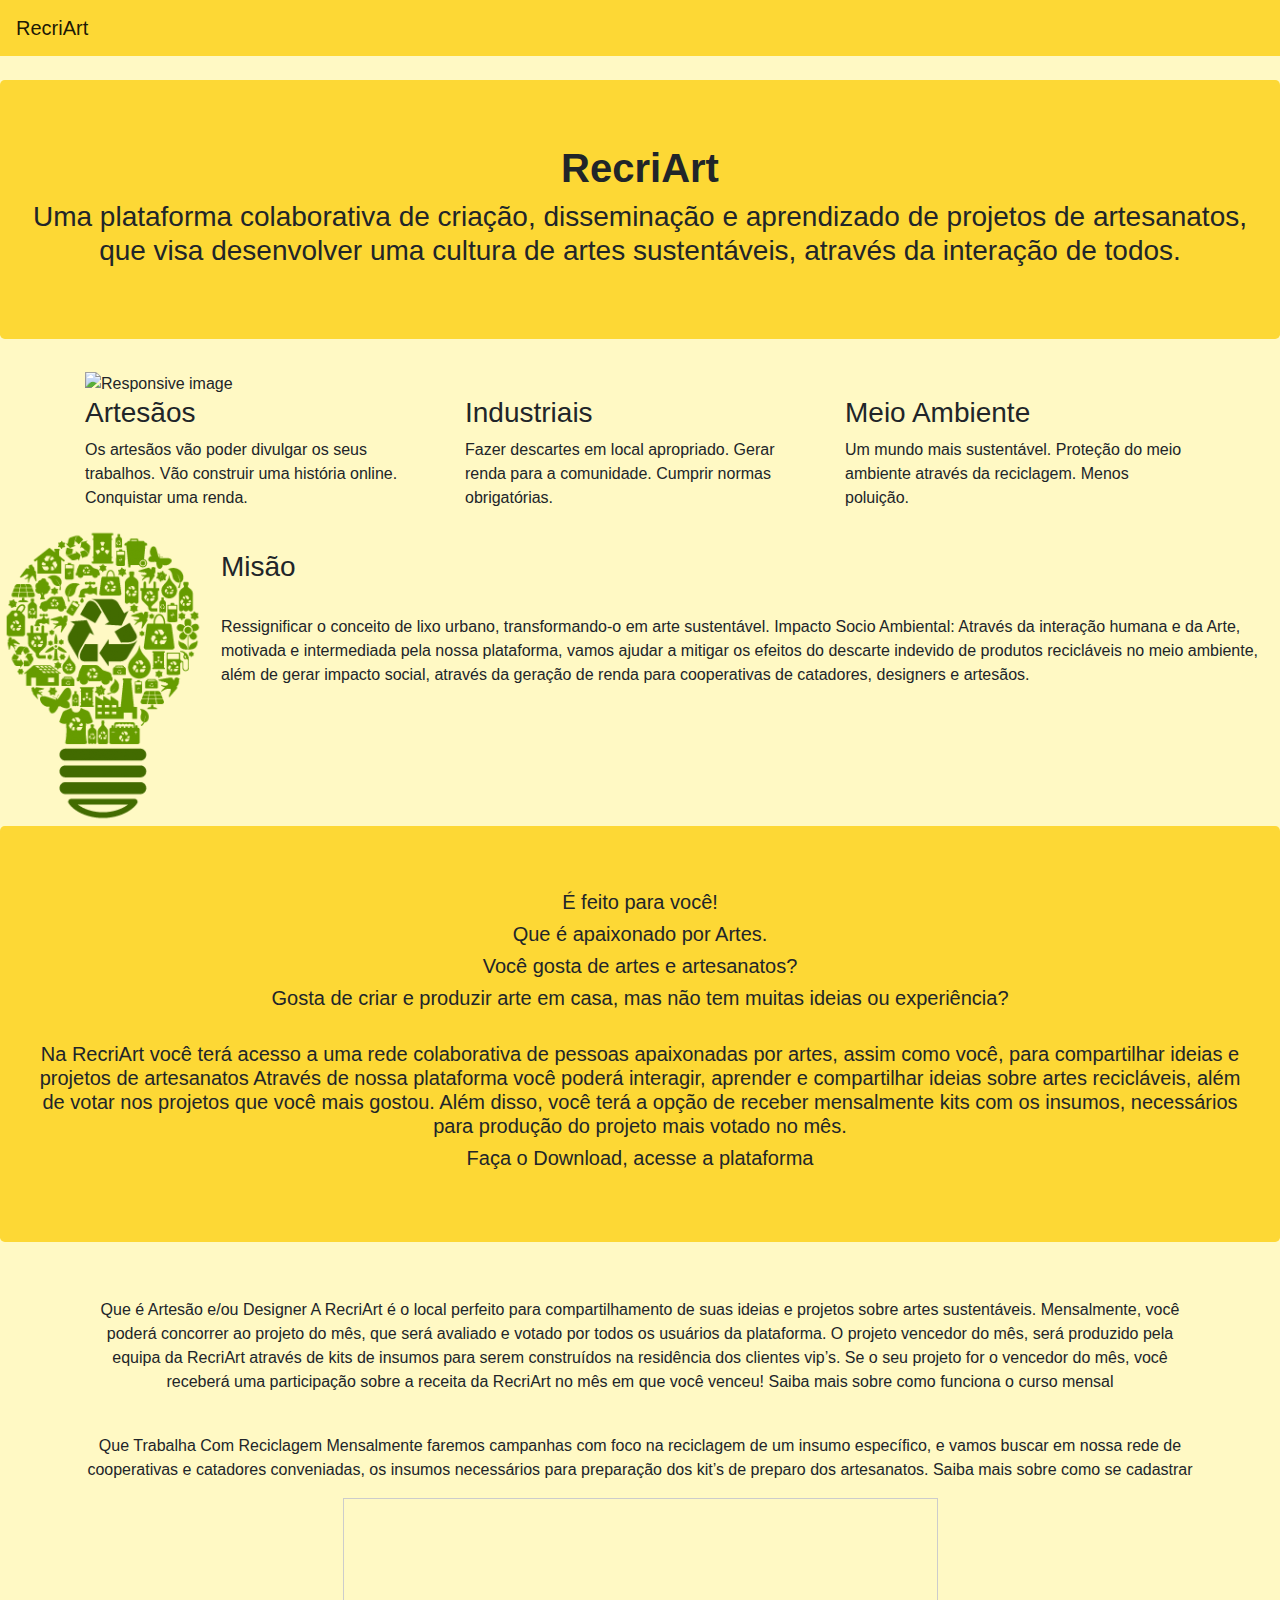
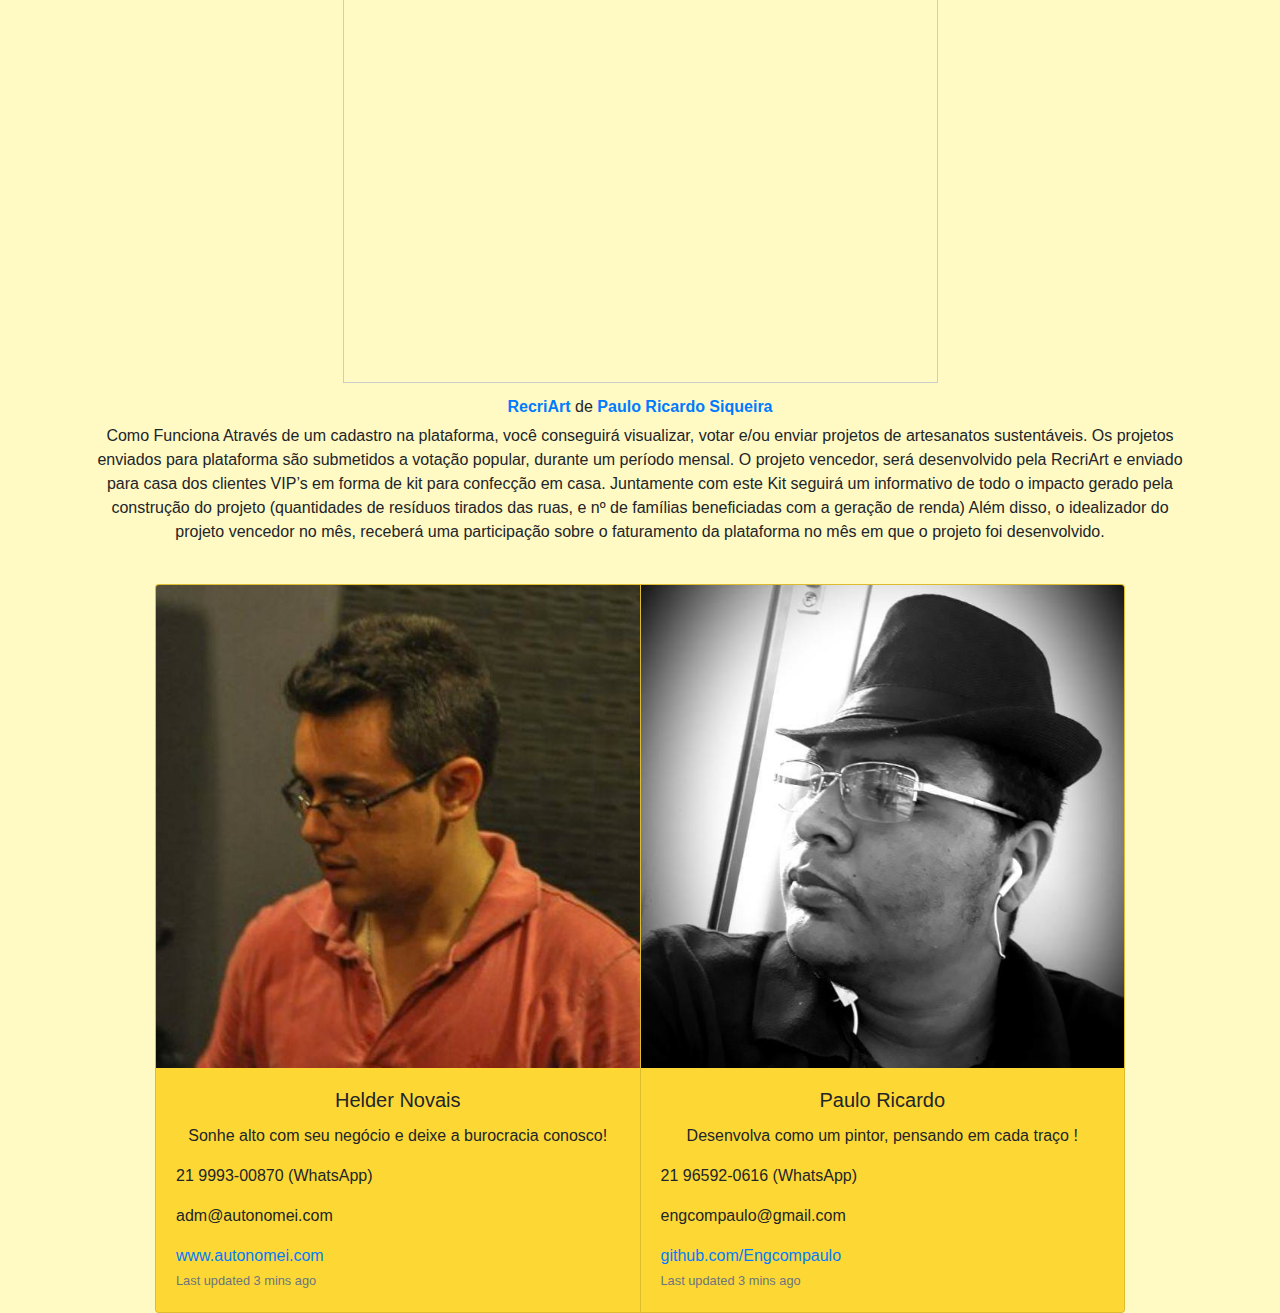
==== index.html @ e6c2ad7c "Adição de cards" ====
<!DOCTYPE html>
<html lang="pt-br">

<head>
  <title>RecriArt</title>
  <link rel="icon" href="./imag/ico.png">
  <meta charset="utf-8">
  <meta name="viewport" content="width=device-width, initial-scale=1">
  <link rel="stylesheet" href="./css/bootstrap.min.css">
  <link rel="stylesheet" href="./css/top.css">
  <script src="https://ajax.googleapis.com/ajax/libs/jquery/3.3.1/jquery.min.js"></script>
  <script src="https://cdnjs.cloudflare.com/ajax/libs/popper.js/1.14.3/umd/popper.min.js"></script>
 
</head>

<body style="background-color:#fff9c4;">
  <nav class="navbar navbar-expand-md  navbar-light" style="background-color: #fdd835;">
    <a class="navbar-brand" href="#">RecriArt</a>
    <button class="navbar-toggler" type="button" data-toggle="collapse" data-target="#collapsibleNavbar">
      <span class="navbar-toggler-icon"></span>
    </button>

    <div class="collapse navbar-collapse" id="collapsibleNavbar">
      <ul class="navbar-nav">
        <li class="nav-item">
          <a class="nav-link" href="#"></a>
        </li>
        <li class="nav-item">
          <a class="nav-link" href="#"></a>
        </li>
        <li class="nav-item">
          <a class="nav-link" href="#"></a>
        </li>
      </ul>
    </div>
  </nav>
  <br>

  <div class="jumbotron text-center" style="background-color: #fdd835;">
    <h1><strong>RecriArt</strong></h1>
    <h3>Uma plataforma colaborativa de criação, disseminação e aprendizado de projetos de artesanatos, que visa desenvolver uma cultura de artes sustentáveis, através da interação de todos.</h3>
  </div>
  <div class="container" > 
    <div class="text-center"></div>
    <img src="./imag/logo.jpeg" class="img-fluid" alt="Responsive image">
    </div>
  </div>
  
  <div class="container">
    <div class="row">
      <div class="col-sm-4">
        <h3>Artesãos</h3>
        <p>Os artesãos vão poder divulgar os seus trabalhos. Vão construir uma história online. Conquistar uma renda. </p>
      </div>
      <div class="col-sm-4">
        <h3>Industriais</h3>
        <p>Fazer descartes em local apropriado. Gerar renda para a comunidade. Cumprir normas obrigatórias.</p>
      </div>
      <div class="col-sm-4">
        <h3>Meio Ambiente</h3>
        <p>Um mundo mais sustentável. Proteção do meio ambiente através da reciclagem. Menos poluição.</p>

      </div>
    </div>
  </div>

  <div class="media">
    <img class="align-self-start mr-3" src="./imag/lamp.png" alt="Generic placeholder image">
    <div class="media-body">
    <br>
      <h3 class="mt-0">Misão</h3>
    <br>  
      <p>Ressignificar o conceito de lixo urbano, transformando-o em arte sustentável. 
          Impacto Socio Ambiental: Através da interação humana e da Arte, motivada e intermediada pela nossa plataforma, vamos ajudar a mitigar os efeitos do descarte indevido de produtos recicláveis no meio ambiente, além de gerar impacto social, através da geração de renda para cooperativas de catadores, designers e artesãos.</p>
    </div>
  </div>

  <div class="jumbotron text-center" style="background-color: #fdd835;">
   <h5>É feito para você!<h5>
   <h5>Que é apaixonado por Artes.</h5>   
   <h5>Você gosta de artes e artesanatos?<h5>
   <h5>Gosta de criar e produzir arte em casa, mas não tem muitas ideias ou experiência?</h5> 
   <br>
   <h5>
      Na RecriArt você terá acesso a uma rede colaborativa de pessoas apaixonadas por artes, assim como você, para compartilhar ideias e projetos de artesanatos 
      Através de nossa plataforma você poderá interagir, aprender e compartilhar ideias sobre artes recicláveis, além de votar nos projetos que você mais gostou.
      Além disso, você terá a opção de receber mensalmente kits com os insumos, necessários para produção do projeto mais votado no mês.
    <h5>
    <h5>Faça o Download, acesse a plataforma</h5>
  </div>

<br>
    <div class="container">
        <p class="text-center">Que é Artesão e/ou Designer 
            A RecriArt é o local perfeito para compartilhamento de suas ideias e projetos sobre artes sustentáveis.
            Mensalmente, você poderá concorrer ao projeto do mês, que será avaliado e votado por todos os usuários da plataforma.     
            O projeto vencedor do mês, será produzido pela equipa da RecriArt através de kits de insumos para serem construídos na residência dos clientes vip’s.
            Se o seu projeto for o vencedor do mês, você receberá uma participação sobre a receita da RecriArt no mês em que você venceu!
            Saiba mais sobre como funciona o curso mensal</p>

    </div>
    <br>
    <div class="container">
        <p class="text-center">Que Trabalha Com Reciclagem
            Mensalmente faremos campanhas com foco na reciclagem de um insumo específico, e vamos buscar em nossa rede de cooperativas e catadores conveniadas, os insumos necessários para preparação dos kit’s de preparo dos artesanatos. 
            Saiba mais sobre como se cadastrar</p>

    </div>
    <div class="text-center">
        <iframe src="https://www.slideshare.net/slideshow/embed_code/key/ahWZTXeyAbTAlf" width="595" height="485" frameborder="0" marginwidth="0" marginheight="0" scrolling="no" style="border:1px solid #CCC; border-width:1px; margin-bottom:5px; max-width: 100%;" allowfullscreen> </iframe> <div style="margin-bottom:5px"> <strong> <a href="//www.slideshare.net/PauloRicardoSiqueira2/recriart" title="RecriArt" target="_blank">RecriArt</a> </strong> de <strong><a href="https://www.slideshare.net/PauloRicardoSiqueira2" target="_blank">Paulo Ricardo Siqueira</a></strong> </div>
    </div>
    <div class="container">
        <p class="text-center">Como Funciona
            Através de um cadastro na plataforma, você conseguirá visualizar, votar e/ou enviar projetos de artesanatos sustentáveis. 
            Os projetos enviados para plataforma são submetidos a votação popular, durante um período mensal.
            O projeto vencedor, será desenvolvido pela RecriArt e enviado para casa dos clientes VIP’s em forma de kit para confecção em casa. 
            Juntamente com este Kit seguirá um informativo de todo o impacto gerado pela construção do projeto (quantidades de resíduos tirados das ruas, e nº de famílias beneficiadas com a geração de renda)
            Além disso, o idealizador do projeto vencedor no mês, receberá uma participação sobre o faturamento da plataforma no mês em que o projeto foi desenvolvido.</p>

    </div>


<br>

<div class="container centralizados" >

<div class="card-group">
    <div class="card " style="background-color: #fdd835;">
      <img class="card-img-top" src="./imag/helder.jpg" alt="Card image cap">
      <div class="card-body">
        <h5 class="card-title text-center">Helder Novais</h5>
        <p class="card-text text-center">Sonhe alto com seu negócio e deixe a burocracia conosco!</p>
        <p class="card-text">21 9993-00870 (WhatsApp)</p>
        <p class="card-text">adm@autonomei.com</p>
        <a class="card-text" href="https://www.autonomei.com">www.autonomei.com</a>  
        <p class="card-text"><small class="text-muted">Last updated 3 mins ago</small></p>
      </div>
    </div>
    <div class="card w-75 p-100" style="background-color: #fdd835;">
      <img class="card-img-top" src="./imag/paulo.jpg" alt="Card image cap">
      <div class="card-body">
        <h5 class="card-title text-center">Paulo Ricardo</h5>
        <p class="card-text text-center">Desenvolva como um pintor, pensando em cada traço !</p>
        <p class="card-text">21 96592-0616 (WhatsApp)</p>
        <p class="card-text">engcompaulo@gmail.com</p>
        <a class="card-text" href="https://github.com/Engcompaulo">github.com/Engcompaulo</a>  
        <p class="card-text"><small class="text-muted">Last updated 3 mins ago</small></p>
      </div>
    </div>
   
    
</div>

</div>


  

  <script src="https://code.jquery.com/jquery-3.3.1.slim.min.js" integrity="sha384-q8i/X+965DzO0rT7abK41JStQIAqVgRVzpbzo5smXKp4YfRvH+8abtTE1Pi6jizo"
    crossorigin="anonymous"></script>
  <script src="https://cdnjs.cloudflare.com/ajax/libs/popper.js/1.14.3/umd/popper.min.js" integrity="sha384-ZMP7rVo3mIykV+2+9J3UJ46jBk0WLaUAdn689aCwoqbBJiSnjAK/l8WvCWPIPm49"
    crossorigin="anonymous"></script>
  <script src="./js/bootstrap.min.js"></script>

</body>



</html>
---- css/top.css ----
.centralizados {
    width: 1000px;
    height: 500px;
}
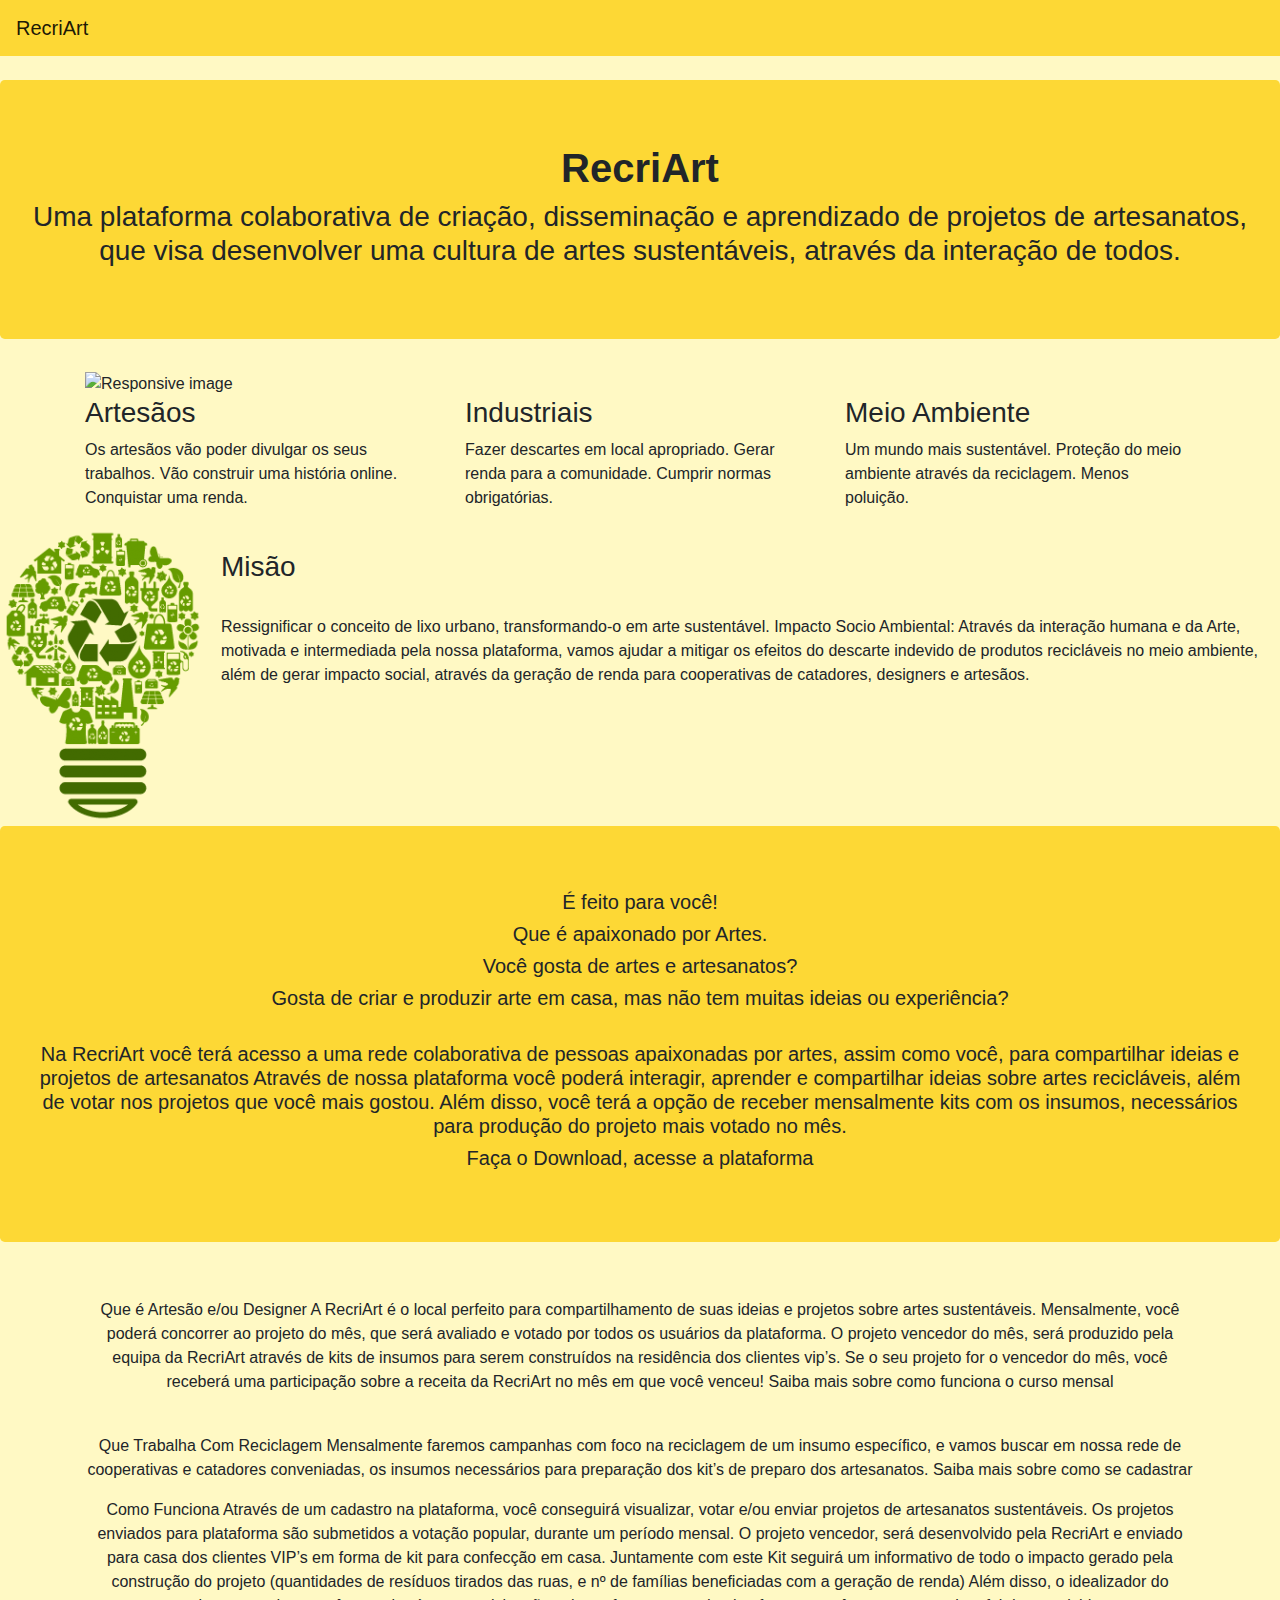
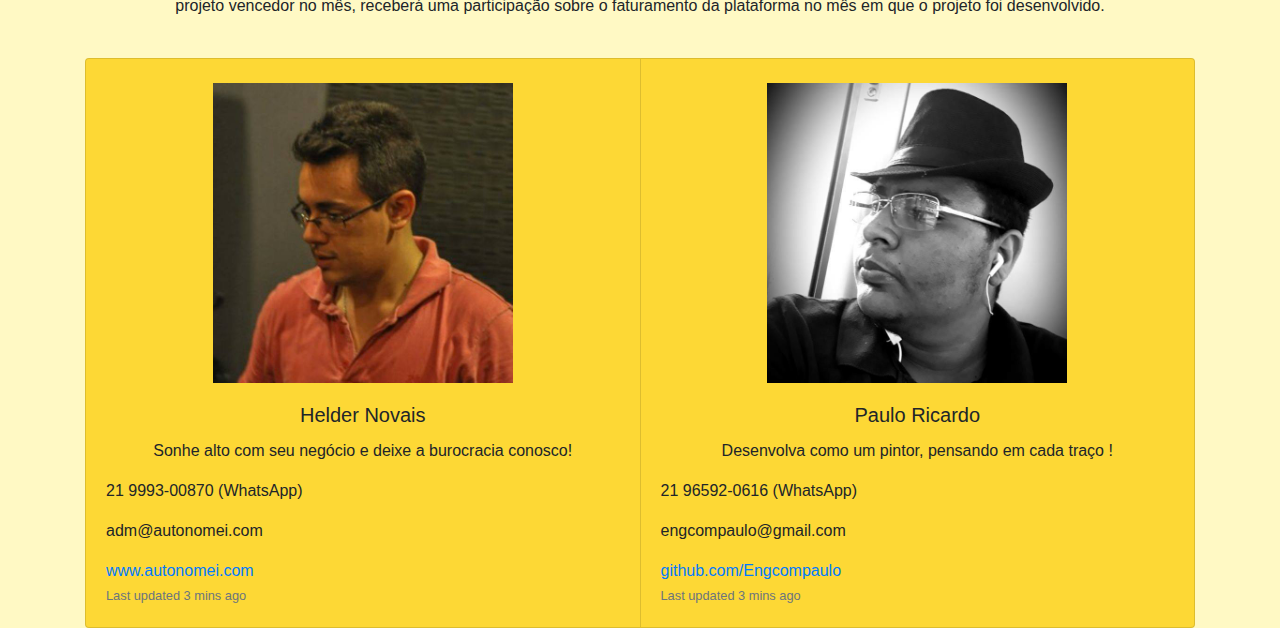
==== commit 67b9709b: "Modificação da apresentação e fotos" ====
--- a/index.html
+++ b/index.html
@@ -106,9 +106,7 @@
             Saiba mais sobre como se cadastrar</p>
 
     </div>
-    <div class="text-center">
-        <iframe src="https://www.slideshare.net/slideshow/embed_code/key/ahWZTXeyAbTAlf" width="595" height="485" frameborder="0" marginwidth="0" marginheight="0" scrolling="no" style="border:1px solid #CCC; border-width:1px; margin-bottom:5px; max-width: 100%;" allowfullscreen> </iframe> <div style="margin-bottom:5px"> <strong> <a href="//www.slideshare.net/PauloRicardoSiqueira2/recriart" title="RecriArt" target="_blank">RecriArt</a> </strong> de <strong><a href="https://www.slideshare.net/PauloRicardoSiqueira2" target="_blank">Paulo Ricardo Siqueira</a></strong> </div>
-    </div>
+   
     <div class="container">
         <p class="text-center">Como Funciona
             Através de um cadastro na plataforma, você conseguirá visualizar, votar e/ou enviar projetos de artesanatos sustentáveis. 
@@ -122,11 +120,14 @@
 
 <br>
 
-<div class="container centralizados" >
+<div class="container" >
 
 <div class="card-group">
-    <div class="card " style="background-color: #fdd835;">
-      <img class="card-img-top" src="./imag/helder.jpg" alt="Card image cap">
+    <div class="card" style="background-color: #fdd835;"  >
+      <div class="text-center">
+          <br>
+        <img class="img-fluid" src="./imag/helder.jpg"  alt="Responsive image" height="300" width="300">
+      </div>
       <div class="card-body">
         <h5 class="card-title text-center">Helder Novais</h5>
         <p class="card-text text-center">Sonhe alto com seu negócio e deixe a burocracia conosco!</p>
@@ -136,8 +137,11 @@
         <p class="card-text"><small class="text-muted">Last updated 3 mins ago</small></p>
       </div>
     </div>
-    <div class="card w-75 p-100" style="background-color: #fdd835;">
-      <img class="card-img-top" src="./imag/paulo.jpg" alt="Card image cap">
+    <div class="card" style="background-color: #fdd835;">
+      <div class="text-center">
+          <br>
+        <img class="img-fluid "  src="./imag/paulo.jpg" alt="Card image cap" height="300" width="300">
+      </div>
       <div class="card-body">
         <h5 class="card-title text-center">Paulo Ricardo</h5>
         <p class="card-text text-center">Desenvolva como um pintor, pensando em cada traço !</p>
@@ -147,7 +151,7 @@
         <p class="card-text"><small class="text-muted">Last updated 3 mins ago</small></p>
       </div>
     </div>
-   
+
     
 </div>
 
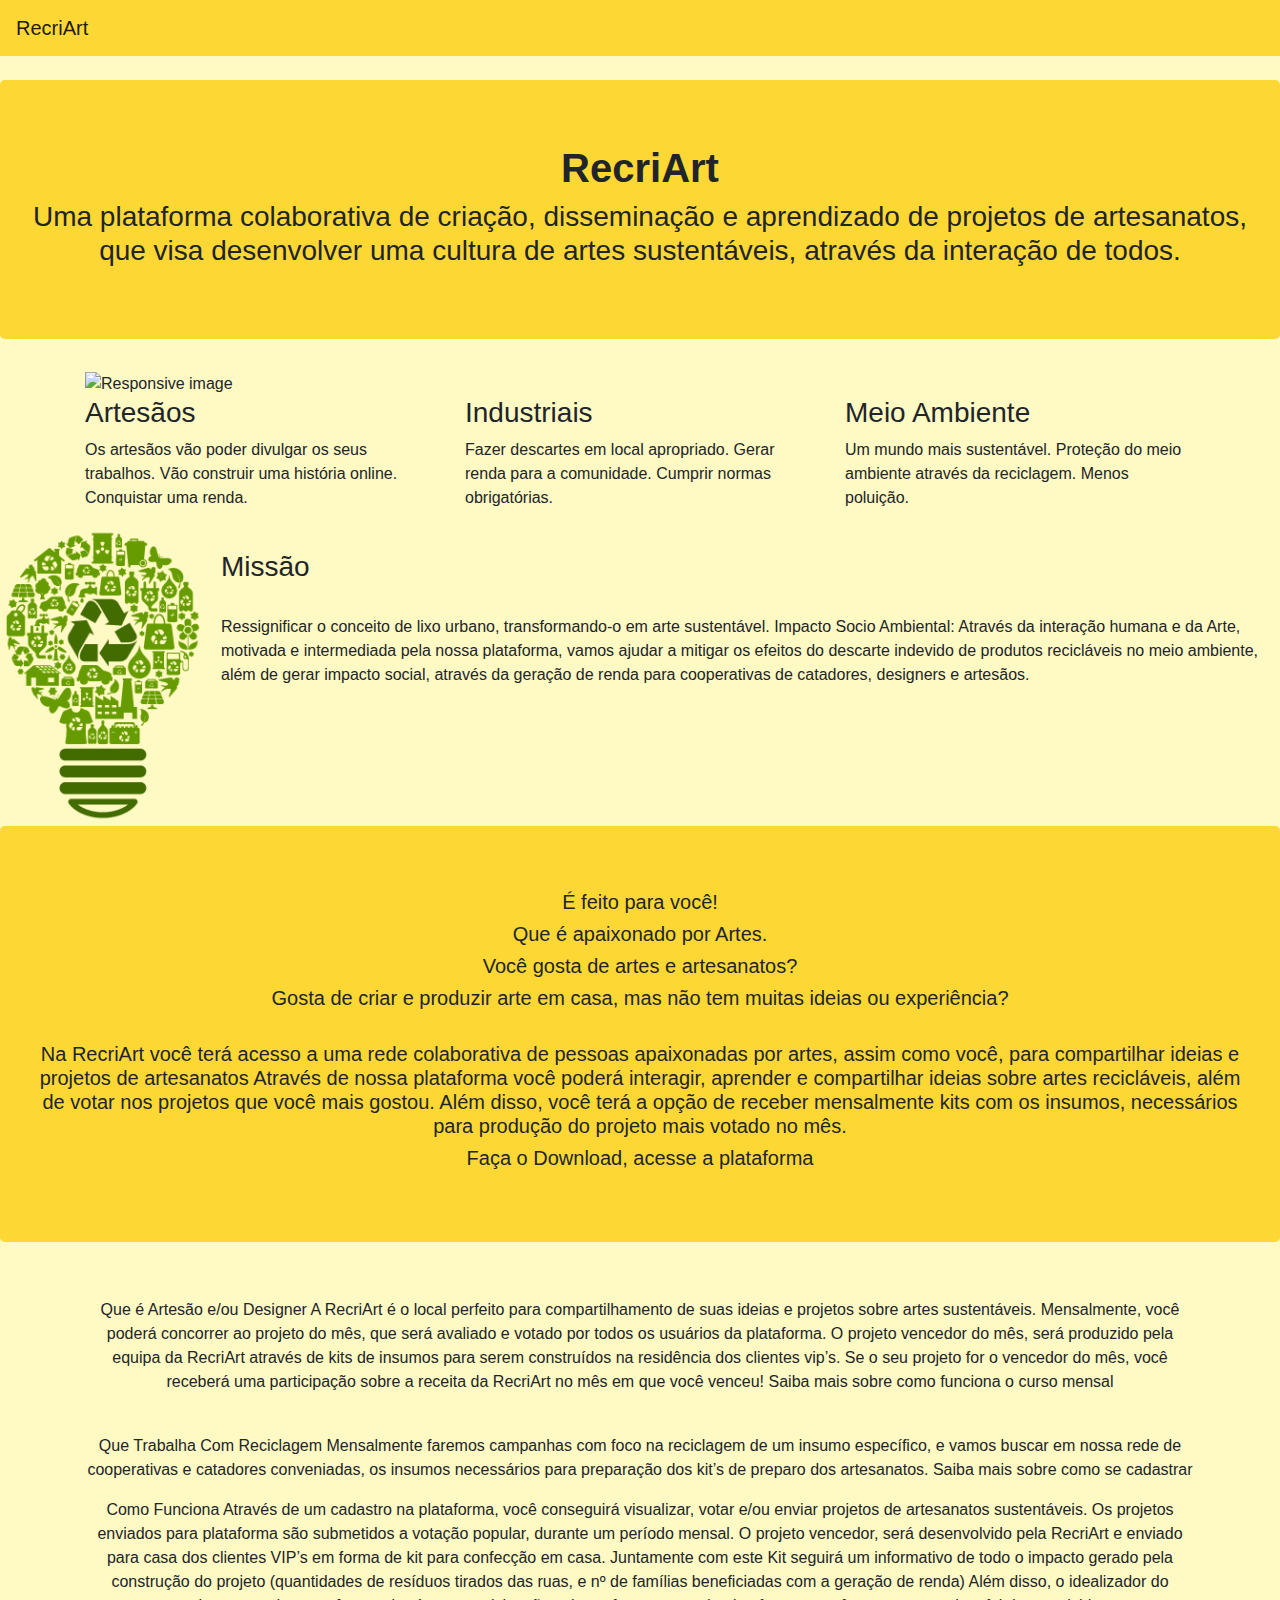
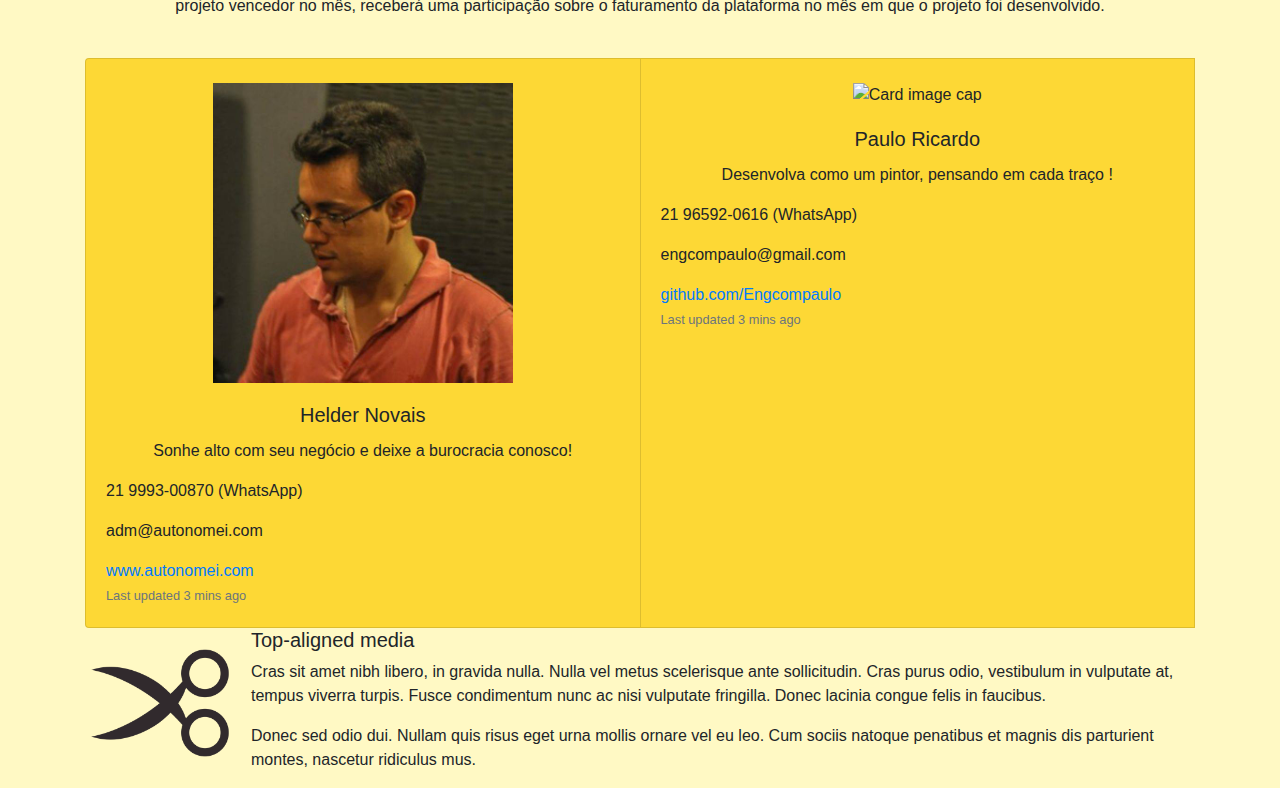
==== commit 5cbfcad2: "Update index.html" ====
--- a/index.html
+++ b/index.html
@@ -68,7 +68,7 @@
     <img class="align-self-start mr-3" src="./imag/lamp.png" alt="Generic placeholder image">
     <div class="media-body">
     <br>
-      <h3 class="mt-0">Misão</h3>
+      <h3 class="mt-0">Missão</h3>
     <br>  
       <p>Ressignificar o conceito de lixo urbano, transformando-o em arte sustentável. 
           Impacto Socio Ambiental: Através da interação humana e da Arte, motivada e intermediada pela nossa plataforma, vamos ajudar a mitigar os efeitos do descarte indevido de produtos recicláveis no meio ambiente, além de gerar impacto social, através da geração de renda para cooperativas de catadores, designers e artesãos.</p>
@@ -140,7 +140,7 @@
     <div class="card" style="background-color: #fdd835;">
       <div class="text-center">
           <br>
-        <img class="img-fluid "  src="./imag/paulo.jpg" alt="Card image cap" height="300" width="300">
+        <img class="img-fluid "  src="./imag/paulo2.jpg" alt="Card image cap" height="300" width="300">
       </div>
       <div class="card-body">
         <h5 class="card-title text-center">Paulo Ricardo</h5>
@@ -151,6 +151,15 @@
         <p class="card-text"><small class="text-muted">Last updated 3 mins ago</small></p>
       </div>
     </div>
+<br>
+    <div class="media">
+        <img class="align-self-start mr-3" src="./imag/t.png" alt="Generic placeholder image" height="150" width="150">
+        <div class="media-body">
+          <h5 class="mt-0">Top-aligned media</h5>
+          <p>Cras sit amet nibh libero, in gravida nulla. Nulla vel metus scelerisque ante sollicitudin. Cras purus odio, vestibulum in vulputate at, tempus viverra turpis. Fusce condimentum nunc ac nisi vulputate fringilla. Donec lacinia congue felis in faucibus.</p>
+          <p>Donec sed odio dui. Nullam quis risus eget urna mollis ornare vel eu leo. Cum sociis natoque penatibus et magnis dis parturient montes, nascetur ridiculus mus.</p>
+        </div>
+      </div>
 
     
 </div>
@@ -170,4 +179,4 @@
 
 
 
-</html>+</html>
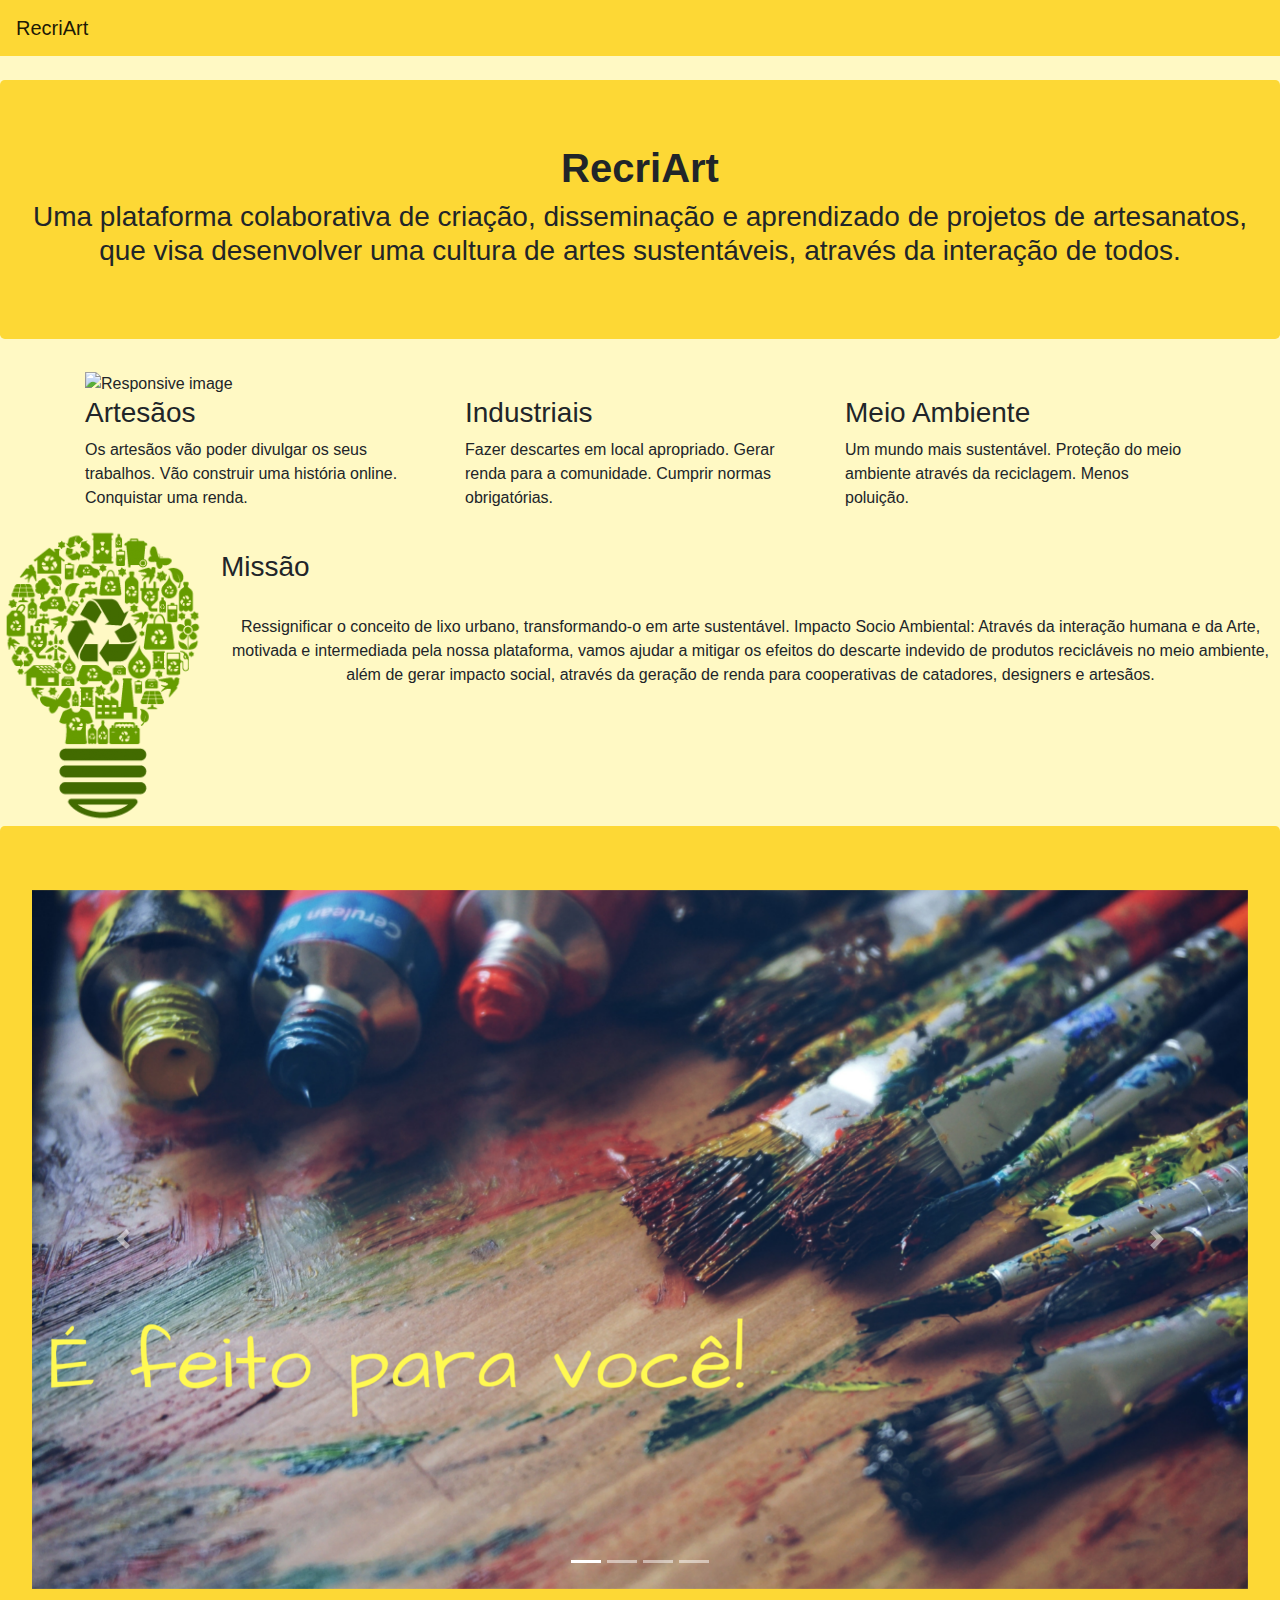
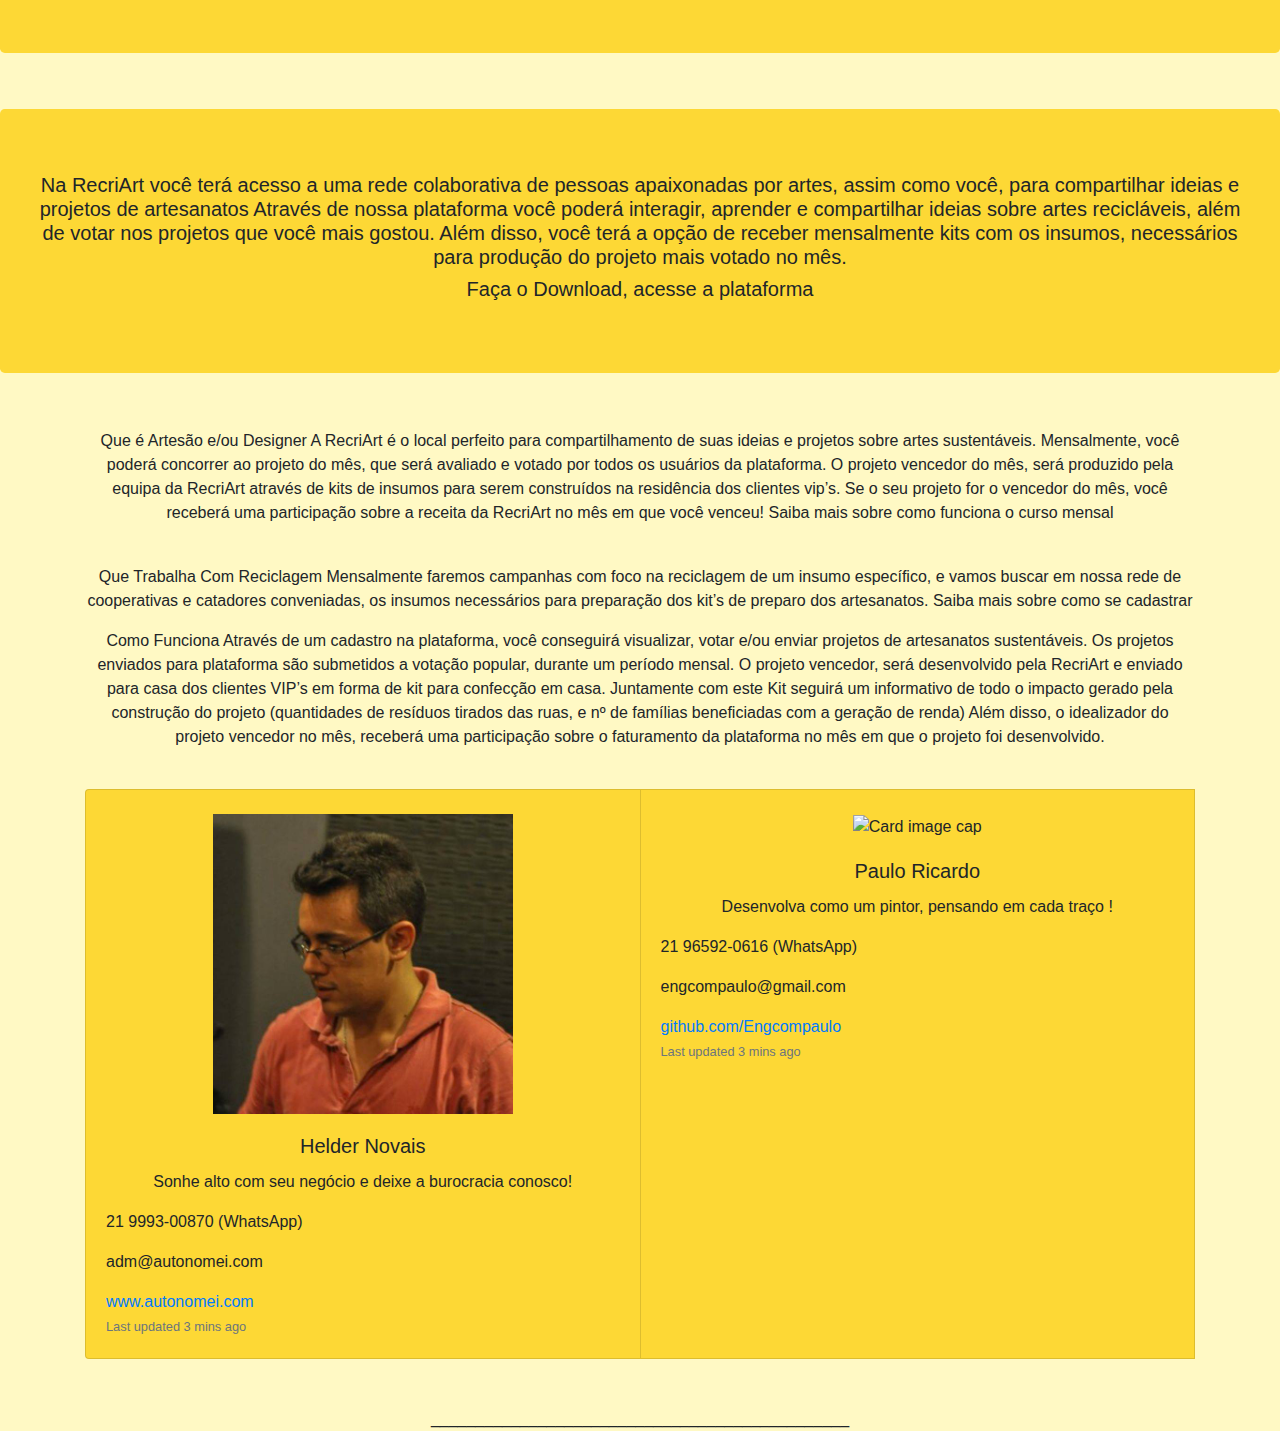
==== commit 6d12f7cf: "Adicionado o carousel" ====
--- a/index.html
+++ b/index.html
@@ -70,18 +70,52 @@
     <br>
       <h3 class="mt-0">Missão</h3>
     <br>  
-      <p>Ressignificar o conceito de lixo urbano, transformando-o em arte sustentável. 
+	<div class="text-center">
+	<p>Ressignificar o conceito de lixo urbano, transformando-o em arte sustentável. 
           Impacto Socio Ambiental: Através da interação humana e da Arte, motivada e intermediada pela nossa plataforma, vamos ajudar a mitigar os efeitos do descarte indevido de produtos recicláveis no meio ambiente, além de gerar impacto social, através da geração de renda para cooperativas de catadores, designers e artesãos.</p>
+	
+	</div>
+      
     </div>
   </div>
 
   <div class="jumbotron text-center" style="background-color: #fdd835;">
-   <h5>É feito para você!<h5>
-   <h5>Que é apaixonado por Artes.</h5>   
-   <h5>Você gosta de artes e artesanatos?<h5>
-   <h5>Gosta de criar e produzir arte em casa, mas não tem muitas ideias ou experiência?</h5> 
-   <br>
-   <h5>
+	<div id="carouselExampleIndicators" class="carousel slide" data-ride="carousel">
+  <ol class="carousel-indicators">
+    <li data-target="#carouselExampleIndicators" data-slide-to="0" class="active"></li>
+    <li data-target="#carouselExampleIndicators" data-slide-to="1"></li>
+    <li data-target="#carouselExampleIndicators" data-slide-to="2"></li>
+	<li data-target="#carouselExampleIndicators" data-slide-to="3"></li>
+  </ol>
+  <div class="carousel-inner">
+    <div class="carousel-item active">
+      <img class="d-block w-100" src="./imag/1.png" alt="First slide">
+    </div>
+    <div class="carousel-item">
+      <img class="d-block w-100" src="./imag/2.png" alt="First slide">
+    </div>
+    <div class="carousel-item">
+      <img class="d-block w-100" src="./imag/3.png" alt="First slide">
+    </div>
+	<div class="carousel-item">
+      <img class="d-block w-100" src="./imag/4.png" alt="First slide">
+    </div>
+  </div>
+  <a class="carousel-control-prev" href="#carouselExampleIndicators" role="button" data-slide="prev">
+    <span class="carousel-control-prev-icon" aria-hidden="true"></span>
+    <span class="sr-only">Previous</span>
+  </a>
+  <a class="carousel-control-next" href="#carouselExampleIndicators" role="button" data-slide="next">
+    <span class="carousel-control-next-icon" aria-hidden="true"></span>
+    <span class="sr-only">Next</span>
+  </a>
+</div>
+  </div>
+	
+  <br>
+  
+  <div class="jumbotron text-center" style="background-color: #fdd835;">
+      <h5>
       Na RecriArt você terá acesso a uma rede colaborativa de pessoas apaixonadas por artes, assim como você, para compartilhar ideias e projetos de artesanatos 
       Através de nossa plataforma você poderá interagir, aprender e compartilhar ideias sobre artes recicláveis, além de votar nos projetos que você mais gostou.
       Além disso, você terá a opção de receber mensalmente kits com os insumos, necessários para produção do projeto mais votado no mês.
@@ -152,6 +186,8 @@
       </div>
     </div>
 <br>
+
+<!--
     <div class="media">
         <img class="align-self-start mr-3" src="./imag/t.png" alt="Generic placeholder image" height="150" width="150">
         <div class="media-body">
@@ -161,12 +197,16 @@
         </div>
       </div>
 
-    
-</div>
-
-</div>
-
-
+ -->
+
+</div>
+</div>
+
+<br> 
+<br>
+<div class="text-center">
+_______________________________________________
+</div>
   
 
   <script src="https://code.jquery.com/jquery-3.3.1.slim.min.js" integrity="sha384-q8i/X+965DzO0rT7abK41JStQIAqVgRVzpbzo5smXKp4YfRvH+8abtTE1Pi6jizo"
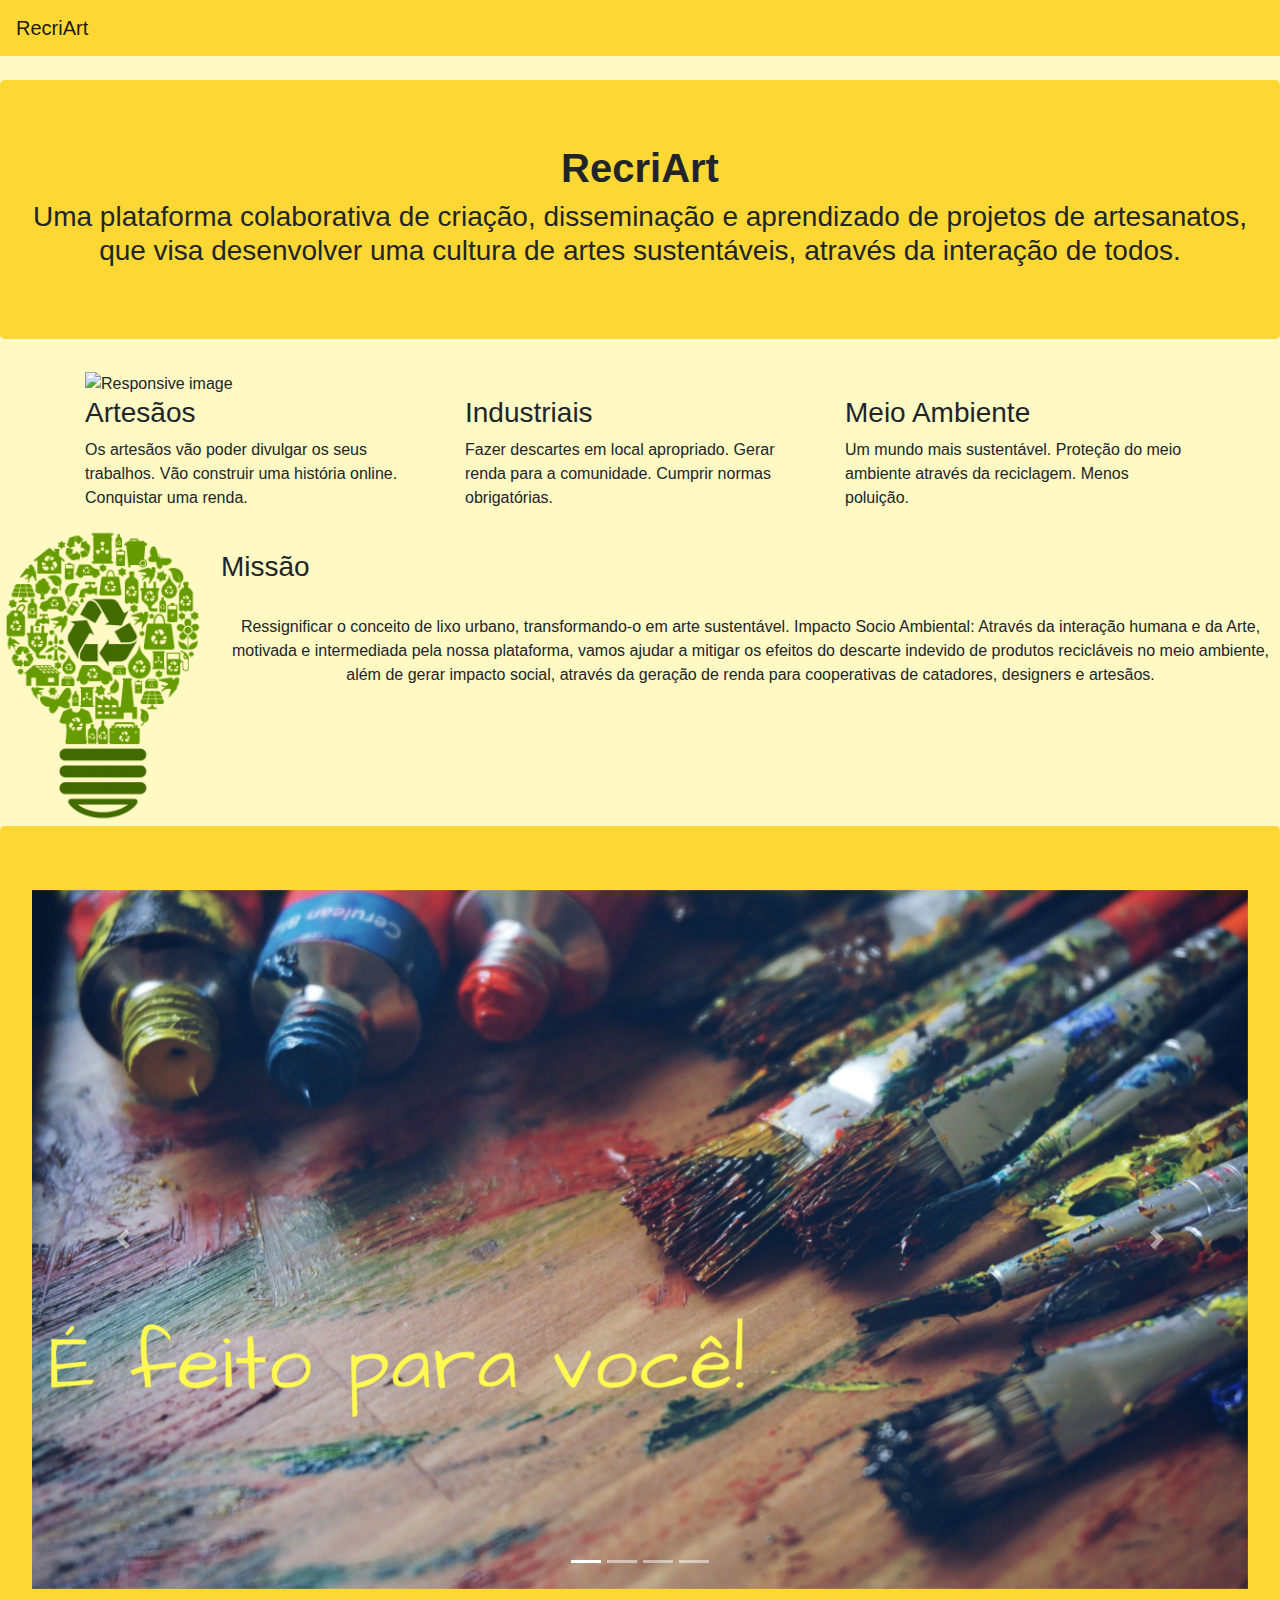
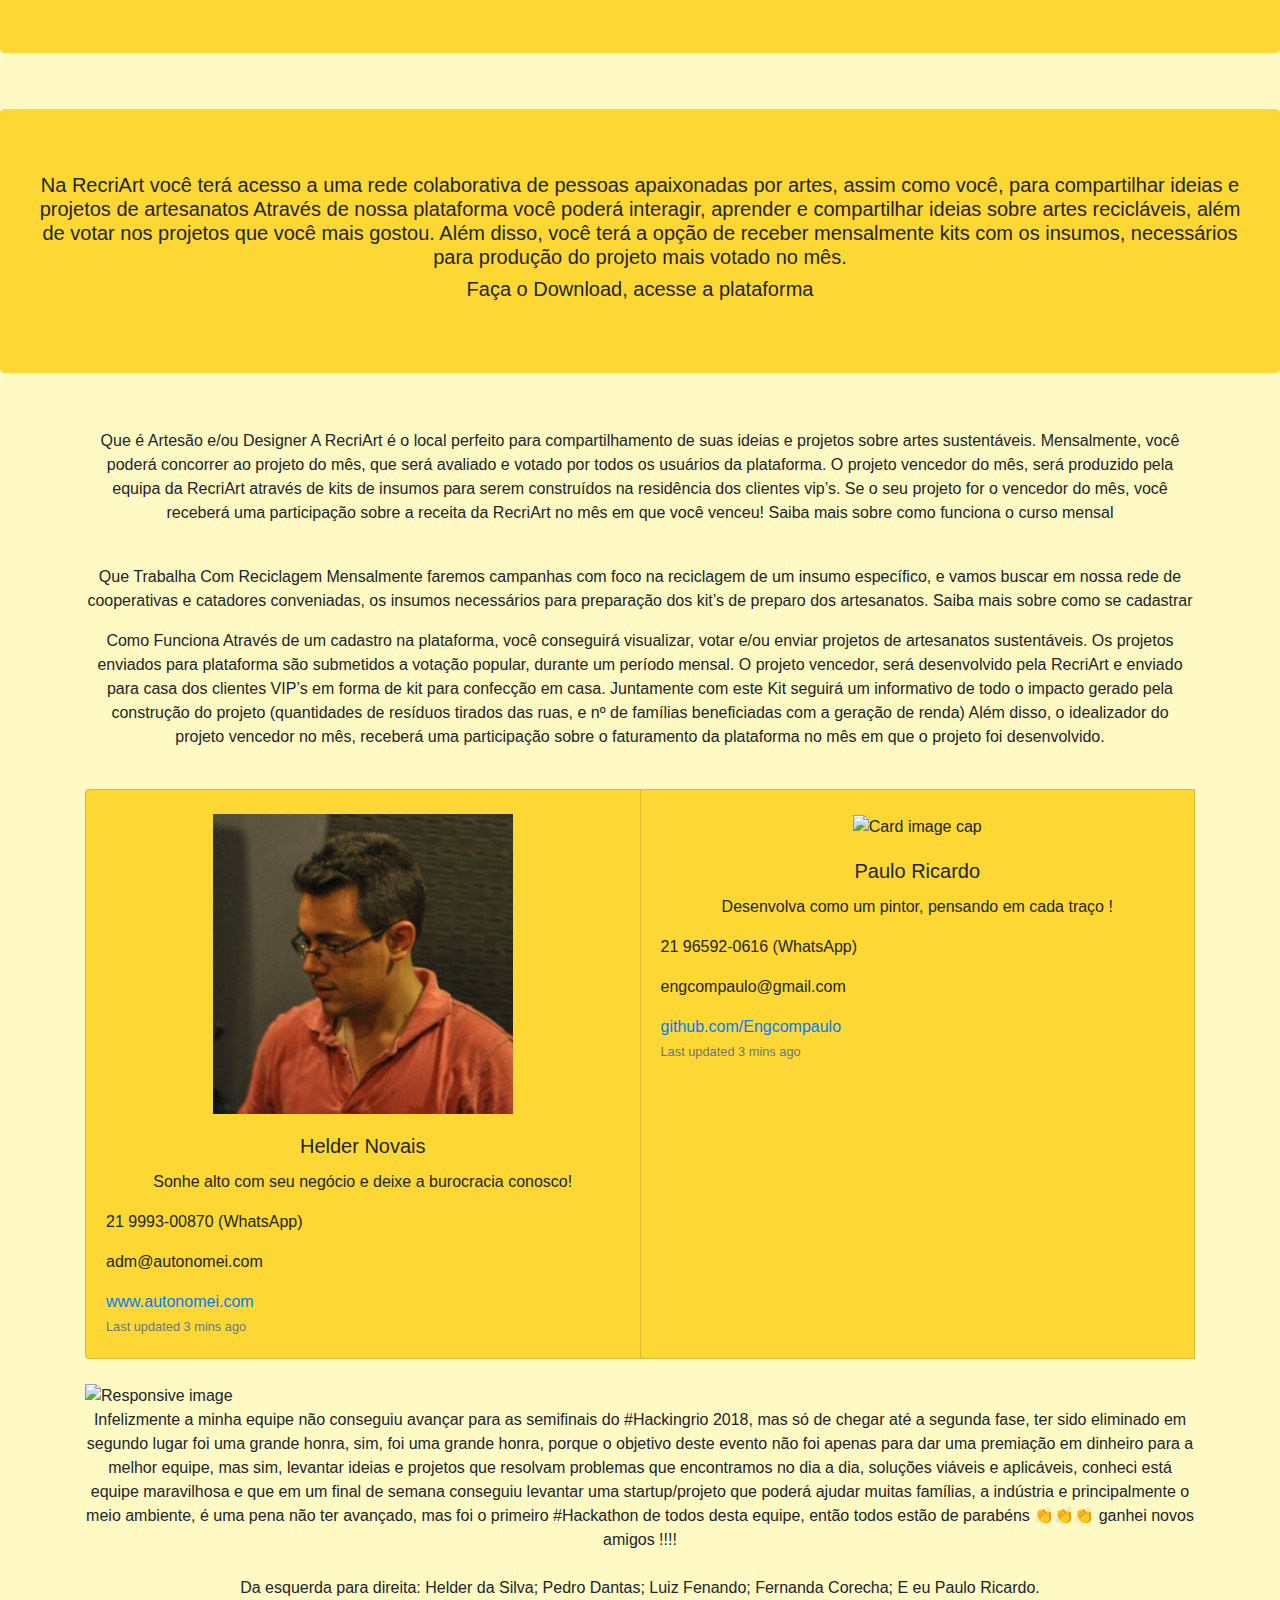
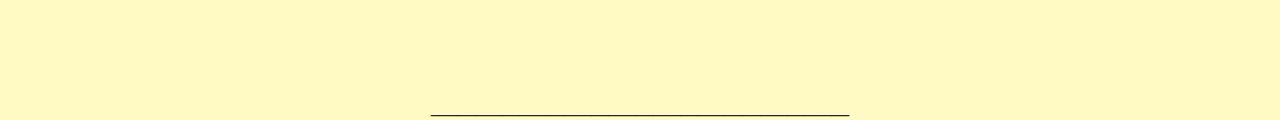
==== commit 29073ffa: "Modificação visual" ====
--- a/index.html
+++ b/index.html
@@ -184,7 +184,11 @@
         <a class="card-text" href="https://github.com/Engcompaulo">github.com/Engcompaulo</a>  
         <p class="card-text"><small class="text-muted">Last updated 3 mins ago</small></p>
       </div>
-    </div>
+	  <br>
+	<br>
+    </div>
+
+	
 <br>
 
 <!--
@@ -201,6 +205,32 @@
 
 </div>
 </div>
+<br>
+<div class="container" > 
+    <div class="text-center"></div>
+    <img src="https://image-store.slidesharecdn.com/a71ed96b-03c0-448b-932c-2a1f66458fe8-original.jpeg" class="img-fluid" alt="Responsive image">
+    </div>
+  </div>
+<div class="container text-center">
+Infelizmente a minha equipe não conseguiu avançar para as semifinais do #Hackingrio 2018, mas só de chegar até a segunda fase, ter sido eliminado em segundo lugar foi uma grande honra, sim, foi uma grande honra, porque o objetivo deste evento não foi apenas para dar uma premiação em dinheiro para a melhor equipe, mas sim, levantar ideias e projetos que resolvam problemas que encontramos no dia a dia, soluções viáveis e aplicáveis, conheci está equipe maravilhosa e que em um final de semana conseguiu levantar uma startup/projeto que poderá ajudar muitas famílias, a indústria e principalmente o meio ambiente, é uma pena não ter avançado, mas foi o primeiro #Hackathon de todos desta equipe, então todos estão de parabéns 👏👏👏 ganhei novos amigos !!!!
+</div>
+<br>
+<div class="container text-center">
+Da esquerda para direita:
+
+Helder da Silva;
+
+Pedro Dantas;
+
+Luiz Fenando;
+
+Fernanda Corecha;
+
+E eu Paulo Ricardo.
+</div>
+<br>
+<br>
+
 
 <br> 
 <br>
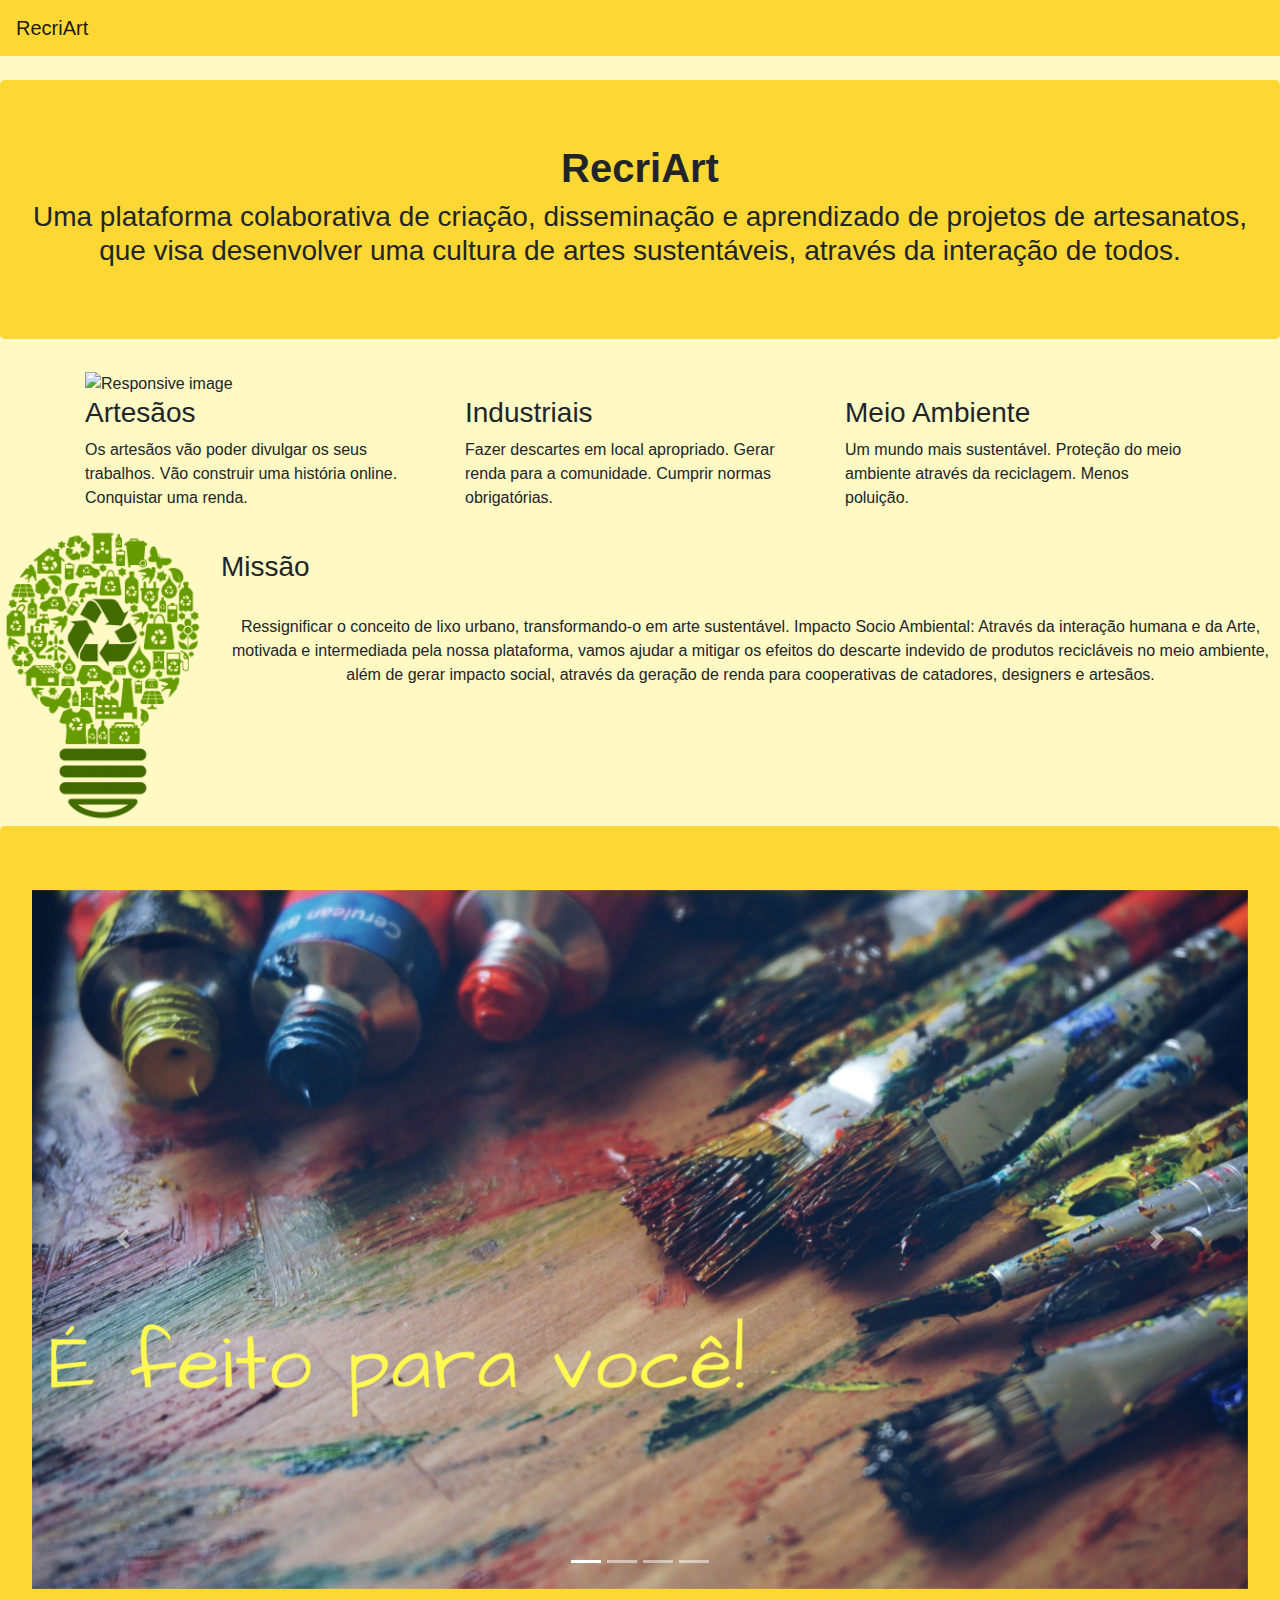
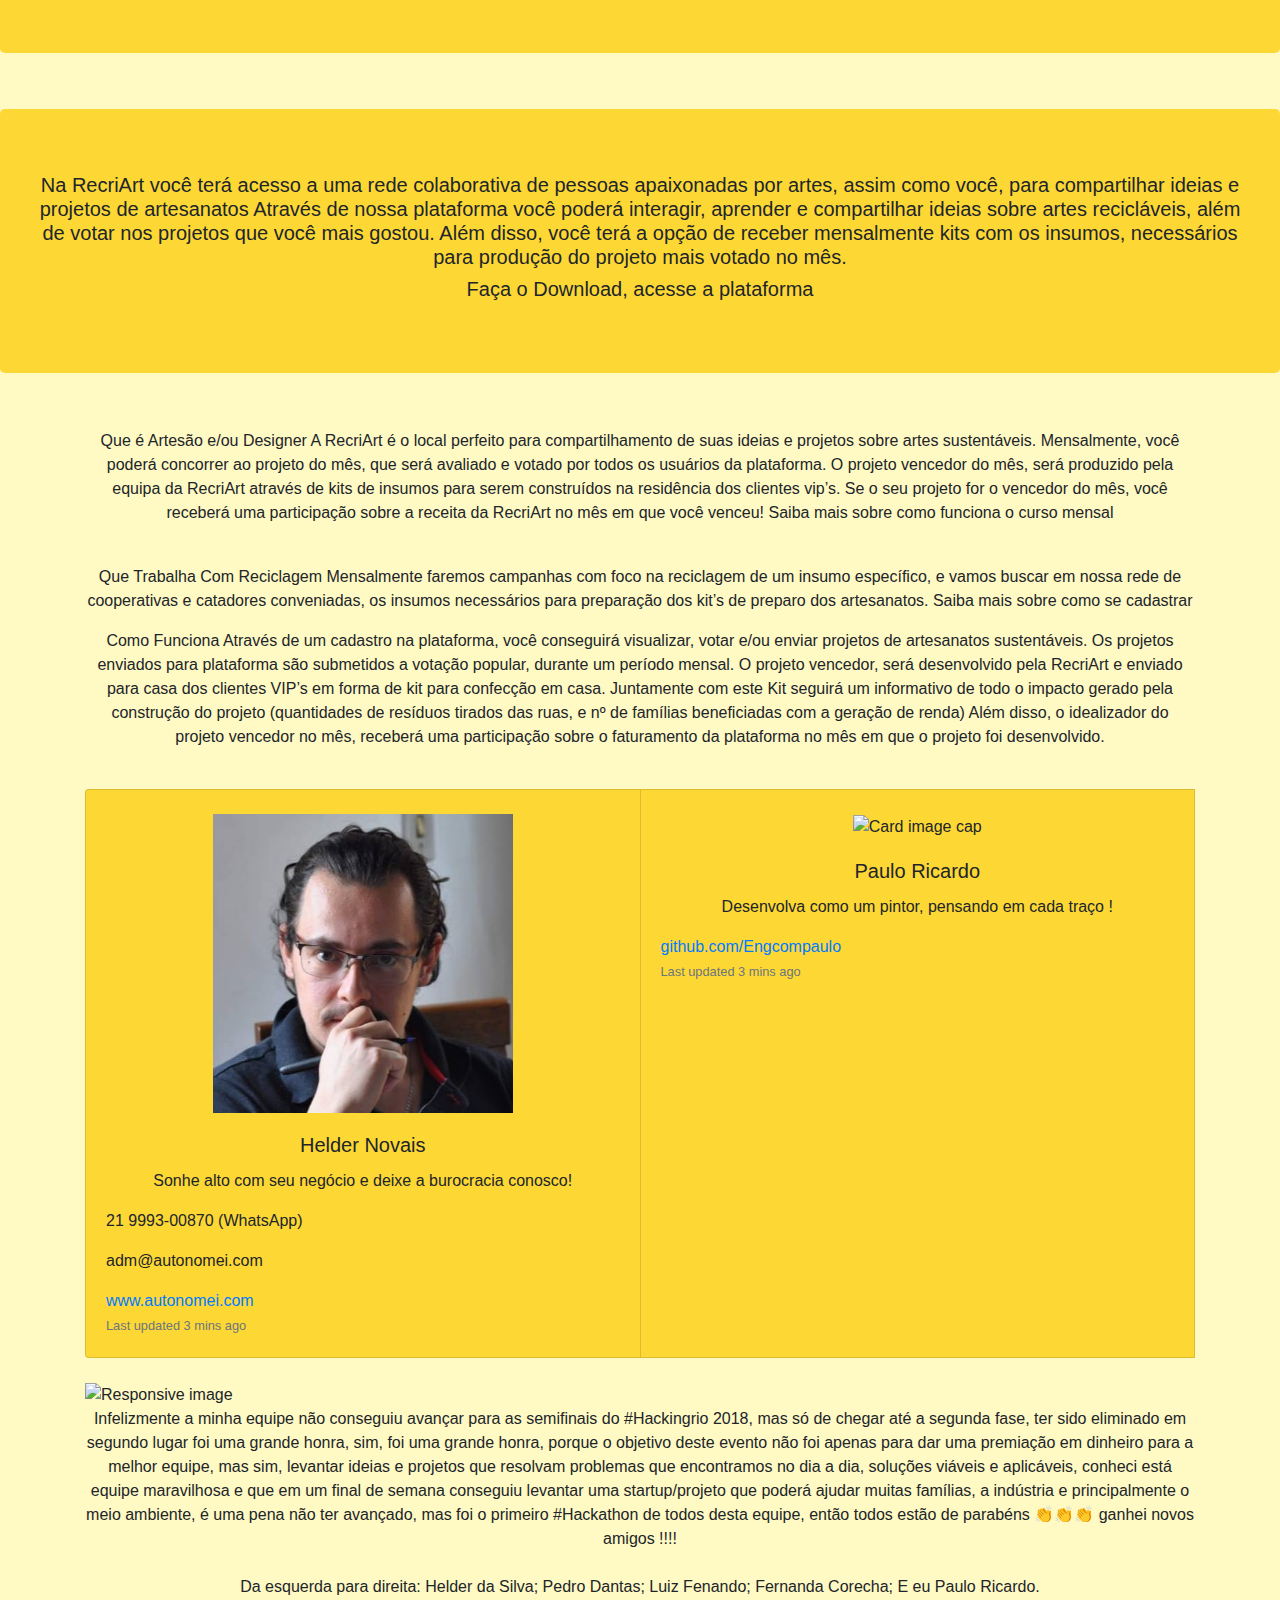
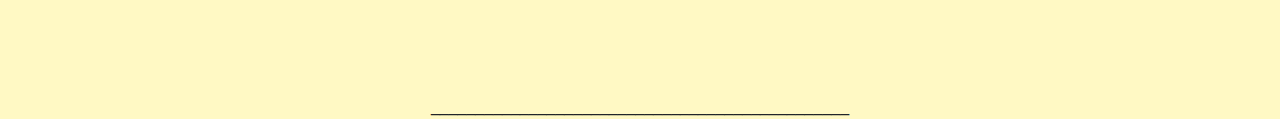
==== commit 99891ec7: "Ajuste de cont" ====
--- a/index.html
+++ b/index.html
@@ -179,8 +179,8 @@
       <div class="card-body">
         <h5 class="card-title text-center">Paulo Ricardo</h5>
         <p class="card-text text-center">Desenvolva como um pintor, pensando em cada traço !</p>
-        <p class="card-text">21 96592-0616 (WhatsApp)</p>
-        <p class="card-text">engcompaulo@gmail.com</p>
+        <p class="card-text"></p>
+        <p class="card-text"></p>
         <a class="card-text" href="https://github.com/Engcompaulo">github.com/Engcompaulo</a>  
         <p class="card-text"><small class="text-muted">Last updated 3 mins ago</small></p>
       </div>
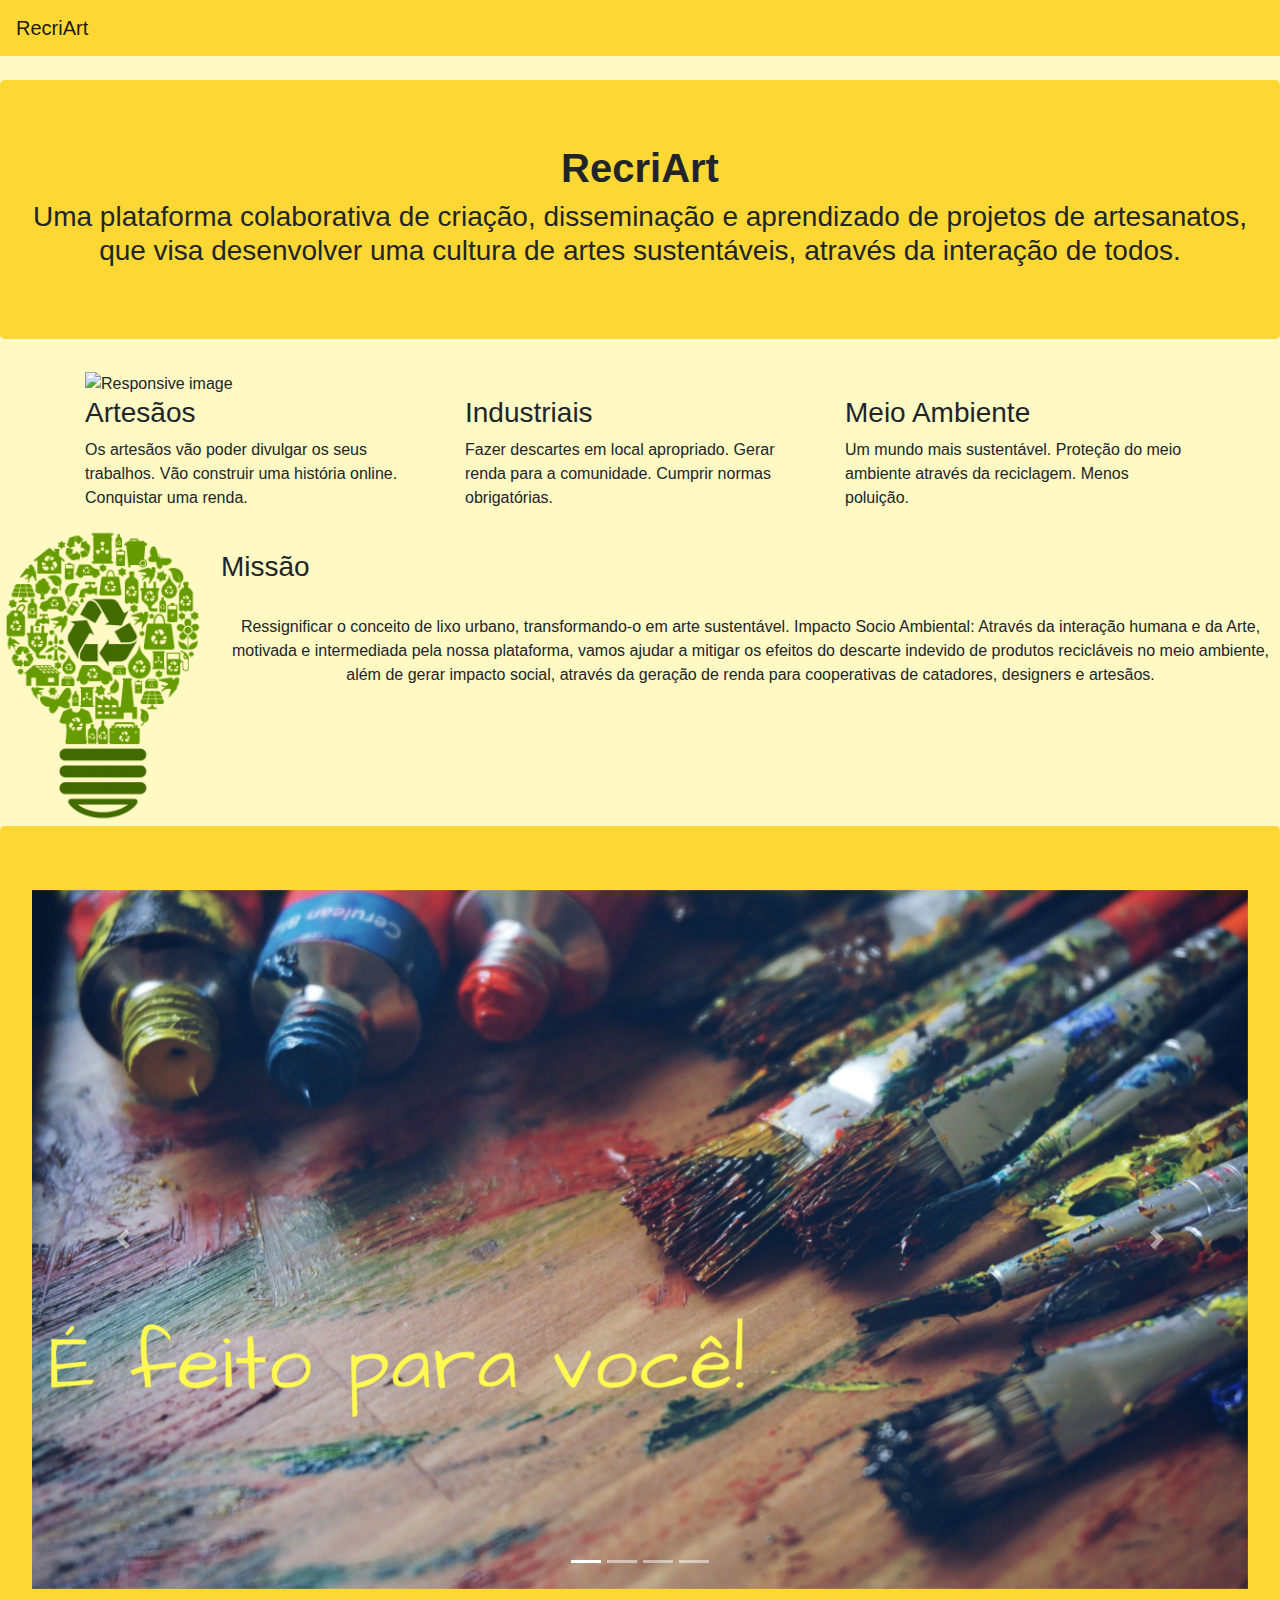
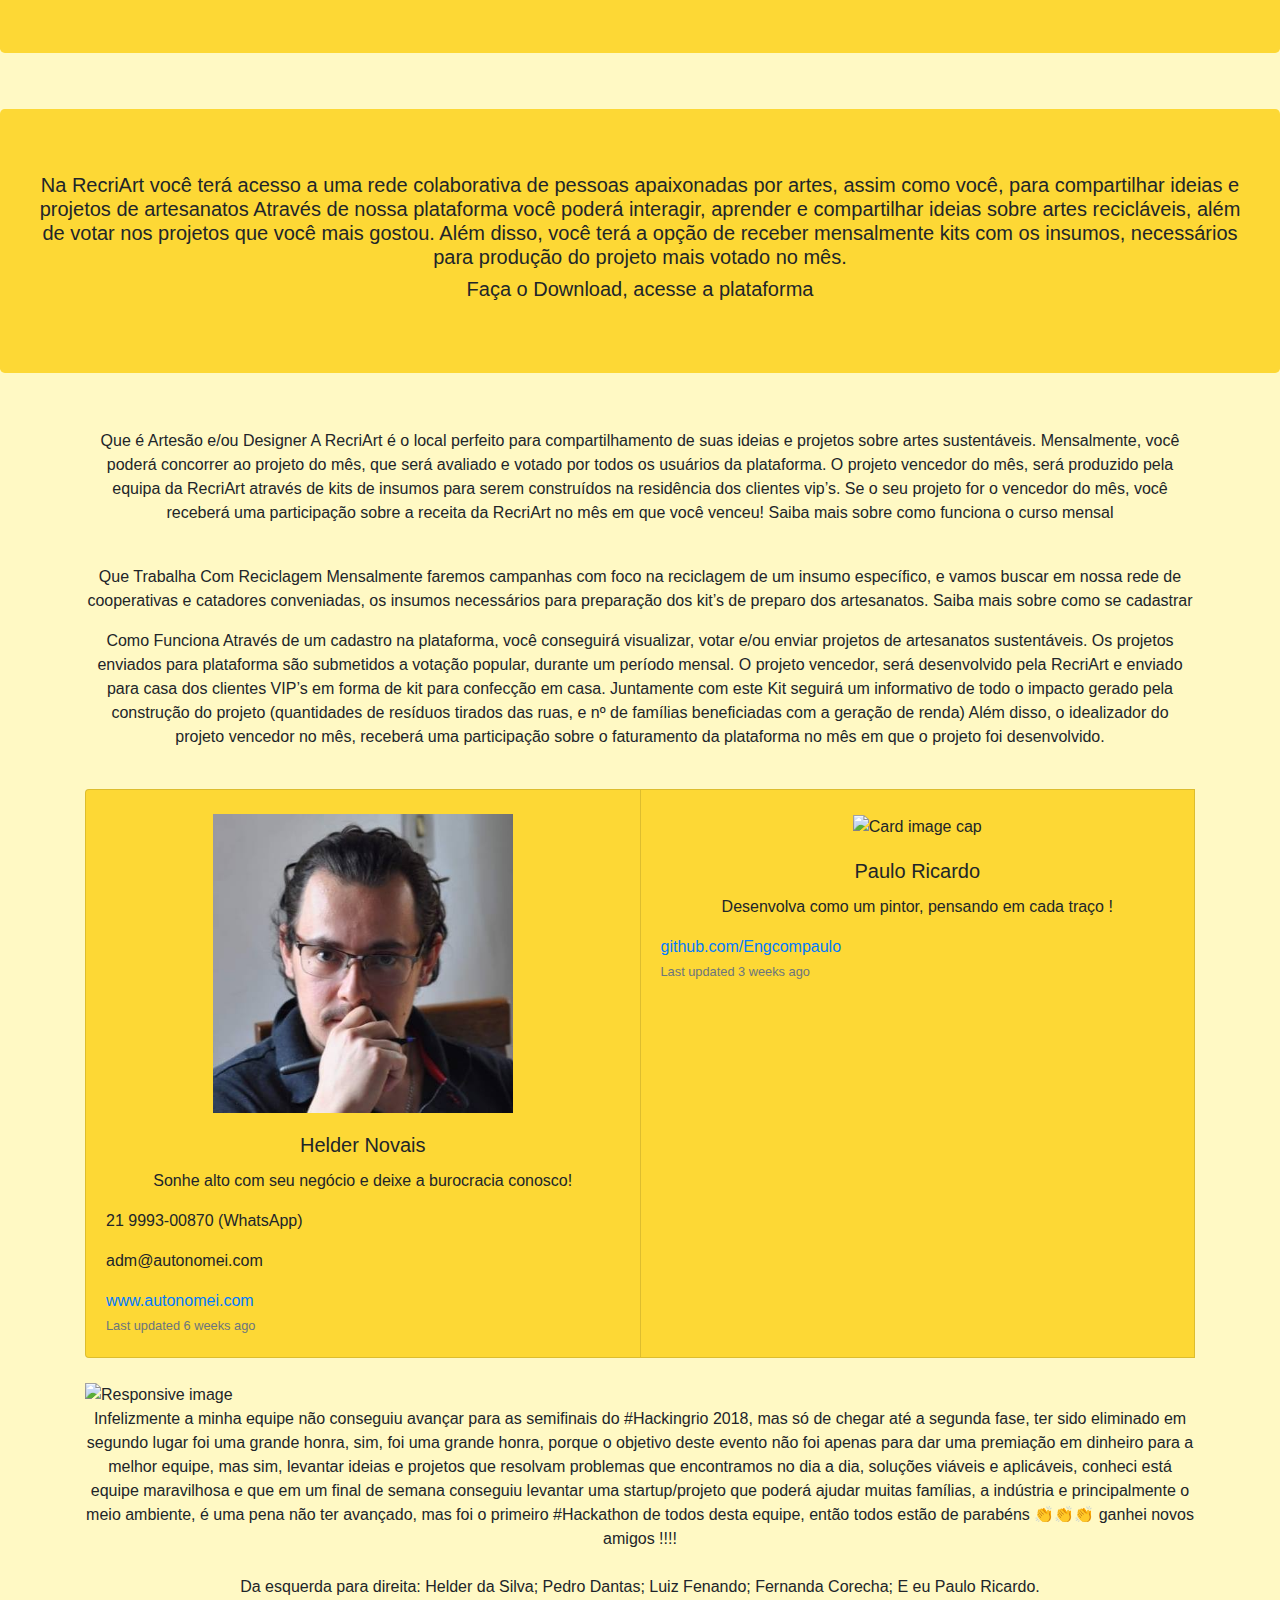
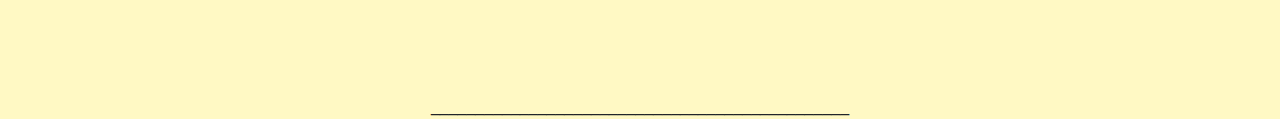
==== commit ba988b32: "Update index.html" ====
--- a/index.html
+++ b/index.html
@@ -168,7 +168,7 @@
         <p class="card-text">21 9993-00870 (WhatsApp)</p>
         <p class="card-text">adm@autonomei.com</p>
         <a class="card-text" href="https://www.autonomei.com">www.autonomei.com</a>  
-        <p class="card-text"><small class="text-muted">Last updated 3 mins ago</small></p>
+        <p class="card-text"><small class="text-muted">Last updated 6 weeks ago</small></p>
       </div>
     </div>
     <div class="card" style="background-color: #fdd835;">
@@ -182,7 +182,7 @@
         <p class="card-text"></p>
         <p class="card-text"></p>
         <a class="card-text" href="https://github.com/Engcompaulo">github.com/Engcompaulo</a>  
-        <p class="card-text"><small class="text-muted">Last updated 3 mins ago</small></p>
+        <p class="card-text"><small class="text-muted">Last updated 3 weeks ago</small></p>
       </div>
 	  <br>
 	<br>
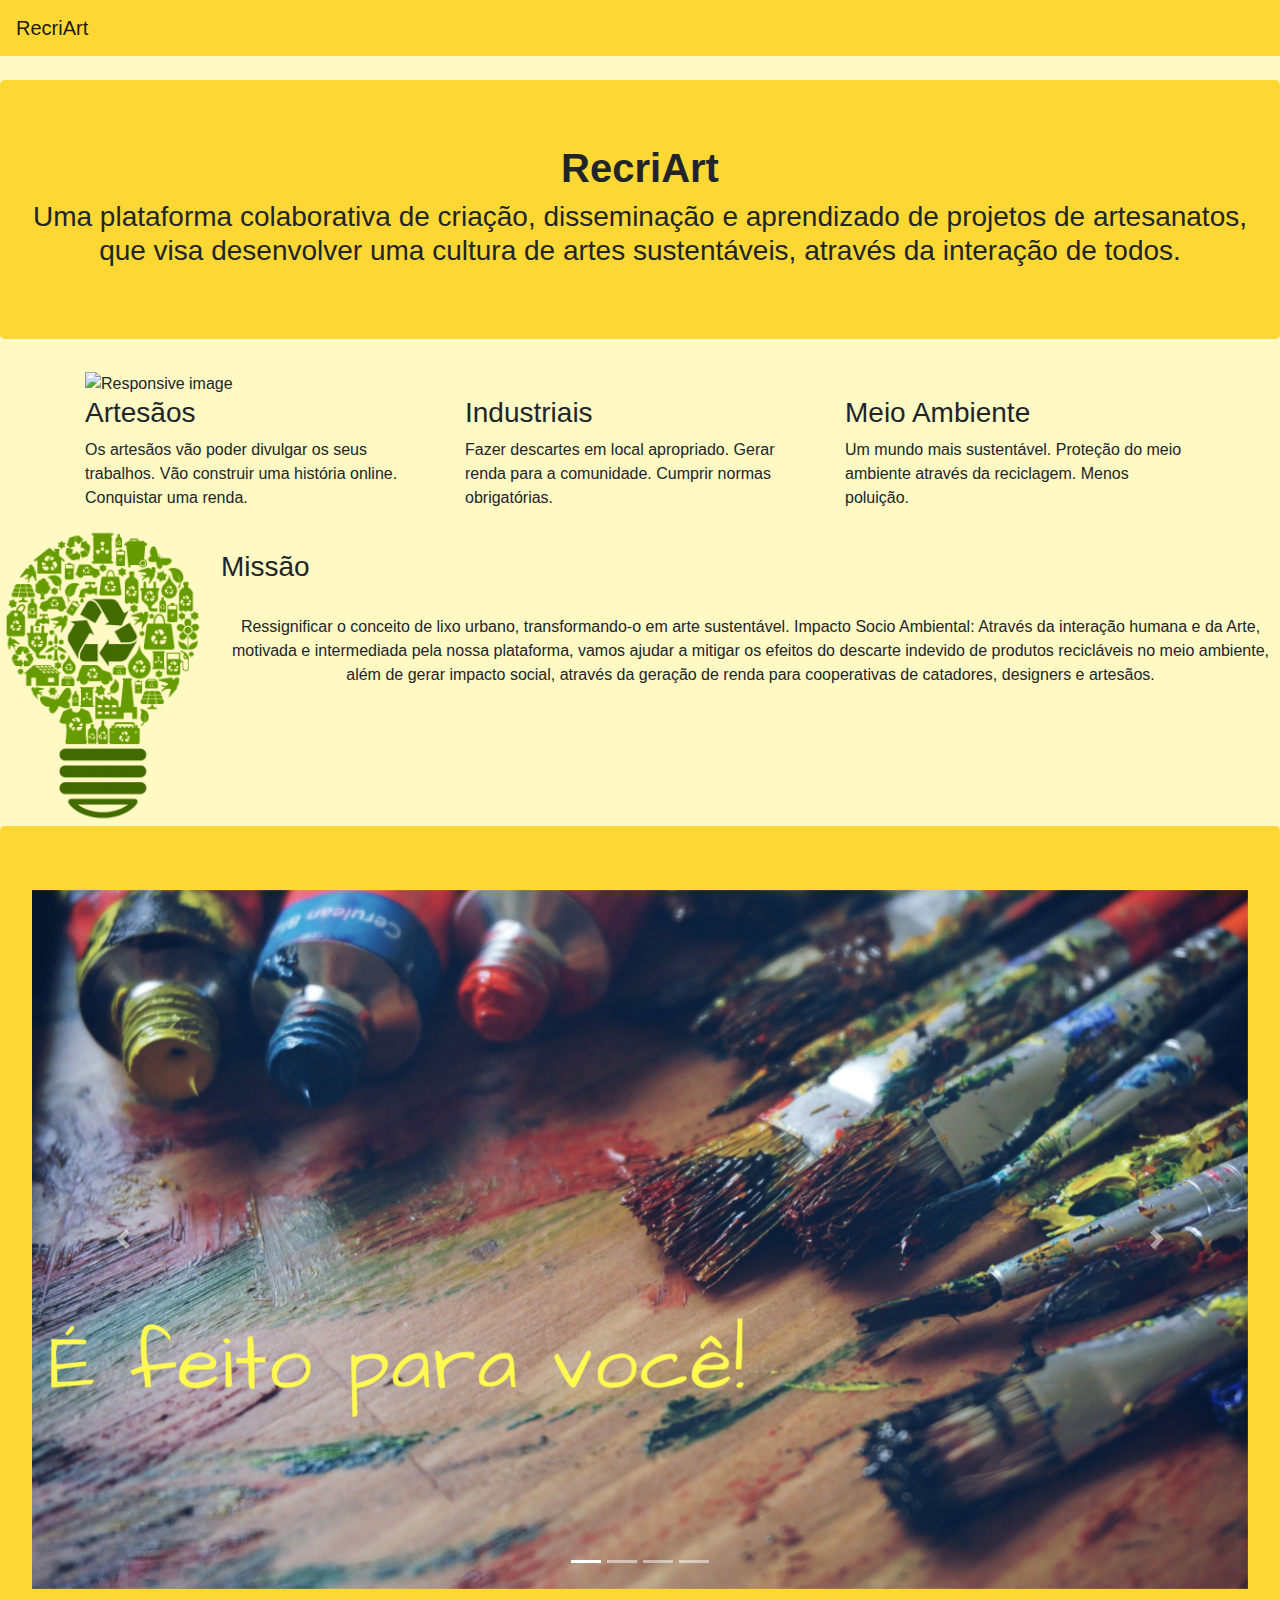
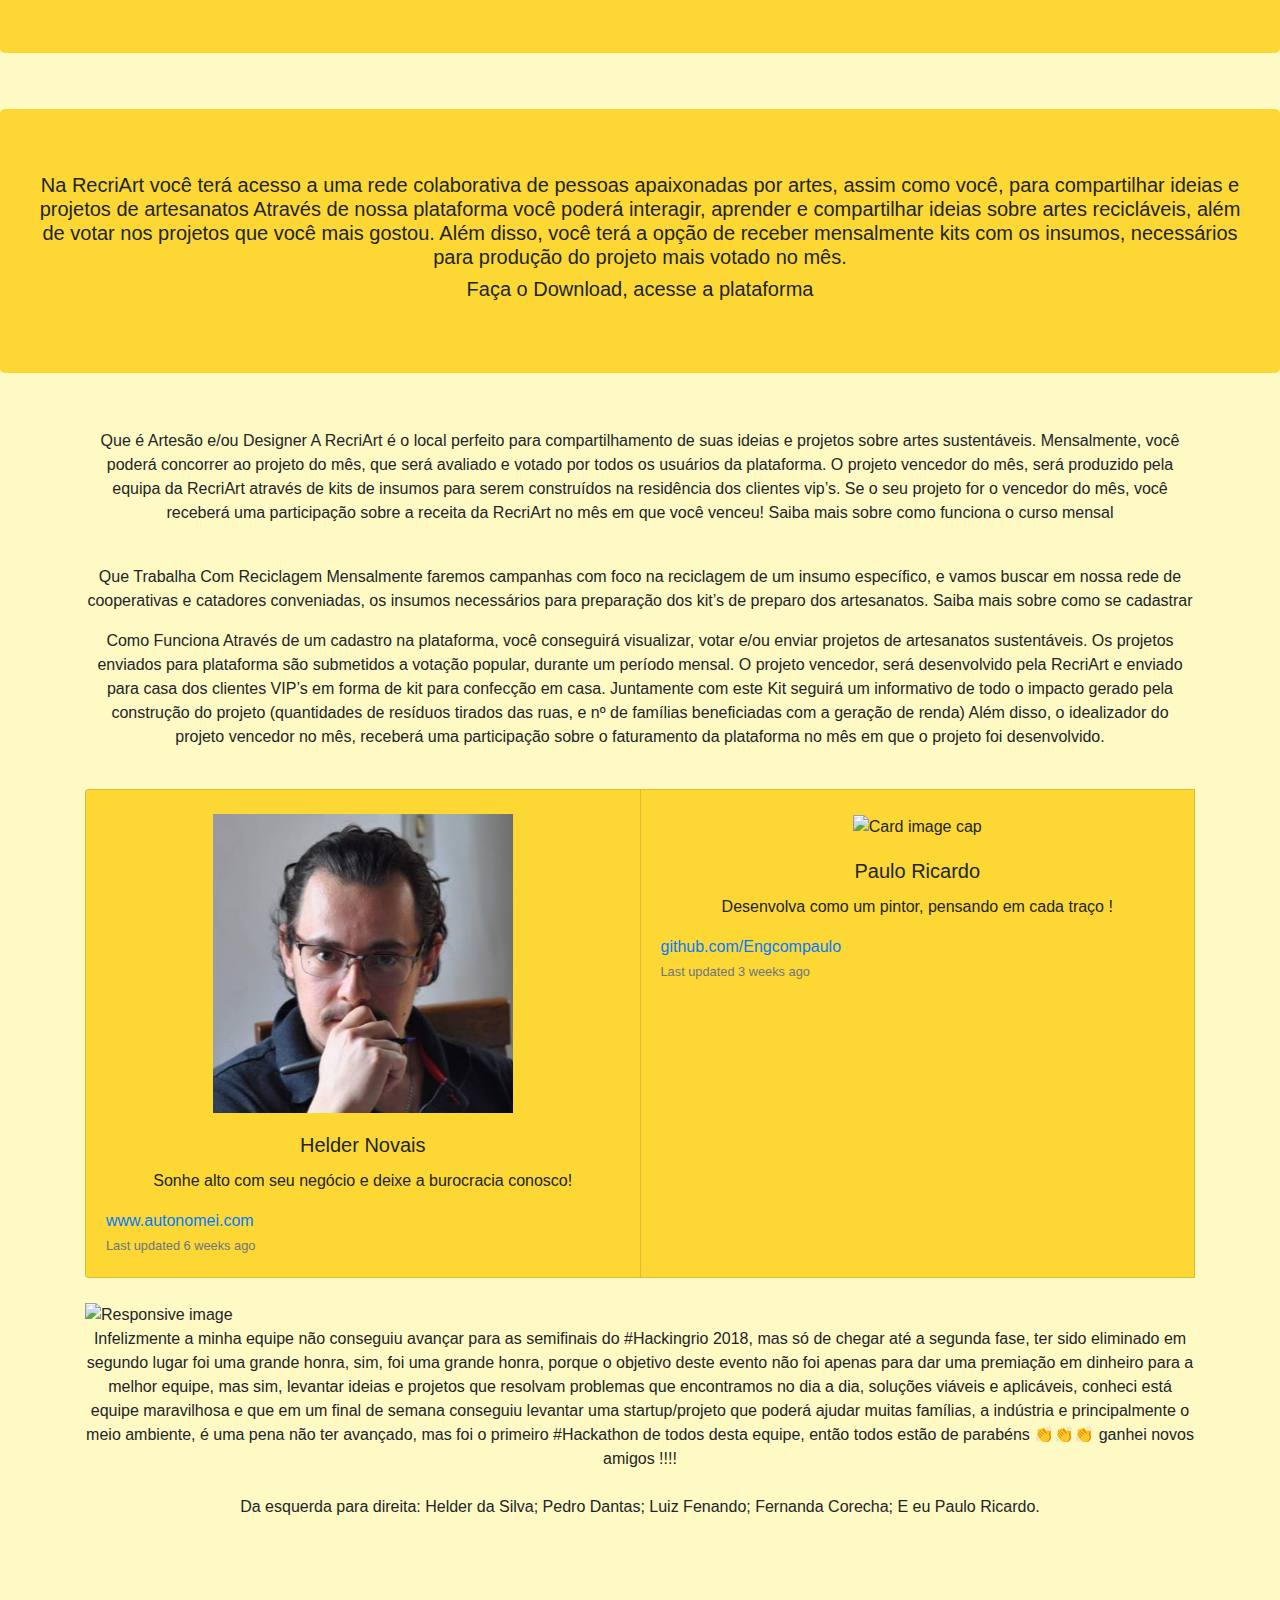
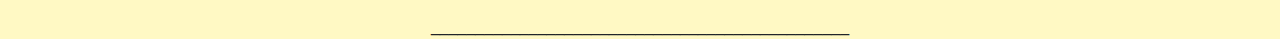
==== commit 76d90ef3: "Update index.html" ====
--- a/index.html
+++ b/index.html
@@ -165,8 +165,6 @@
       <div class="card-body">
         <h5 class="card-title text-center">Helder Novais</h5>
         <p class="card-text text-center">Sonhe alto com seu negócio e deixe a burocracia conosco!</p>
-        <p class="card-text">21 9993-00870 (WhatsApp)</p>
-        <p class="card-text">adm@autonomei.com</p>
         <a class="card-text" href="https://www.autonomei.com">www.autonomei.com</a>  
         <p class="card-text"><small class="text-muted">Last updated 6 weeks ago</small></p>
       </div>
